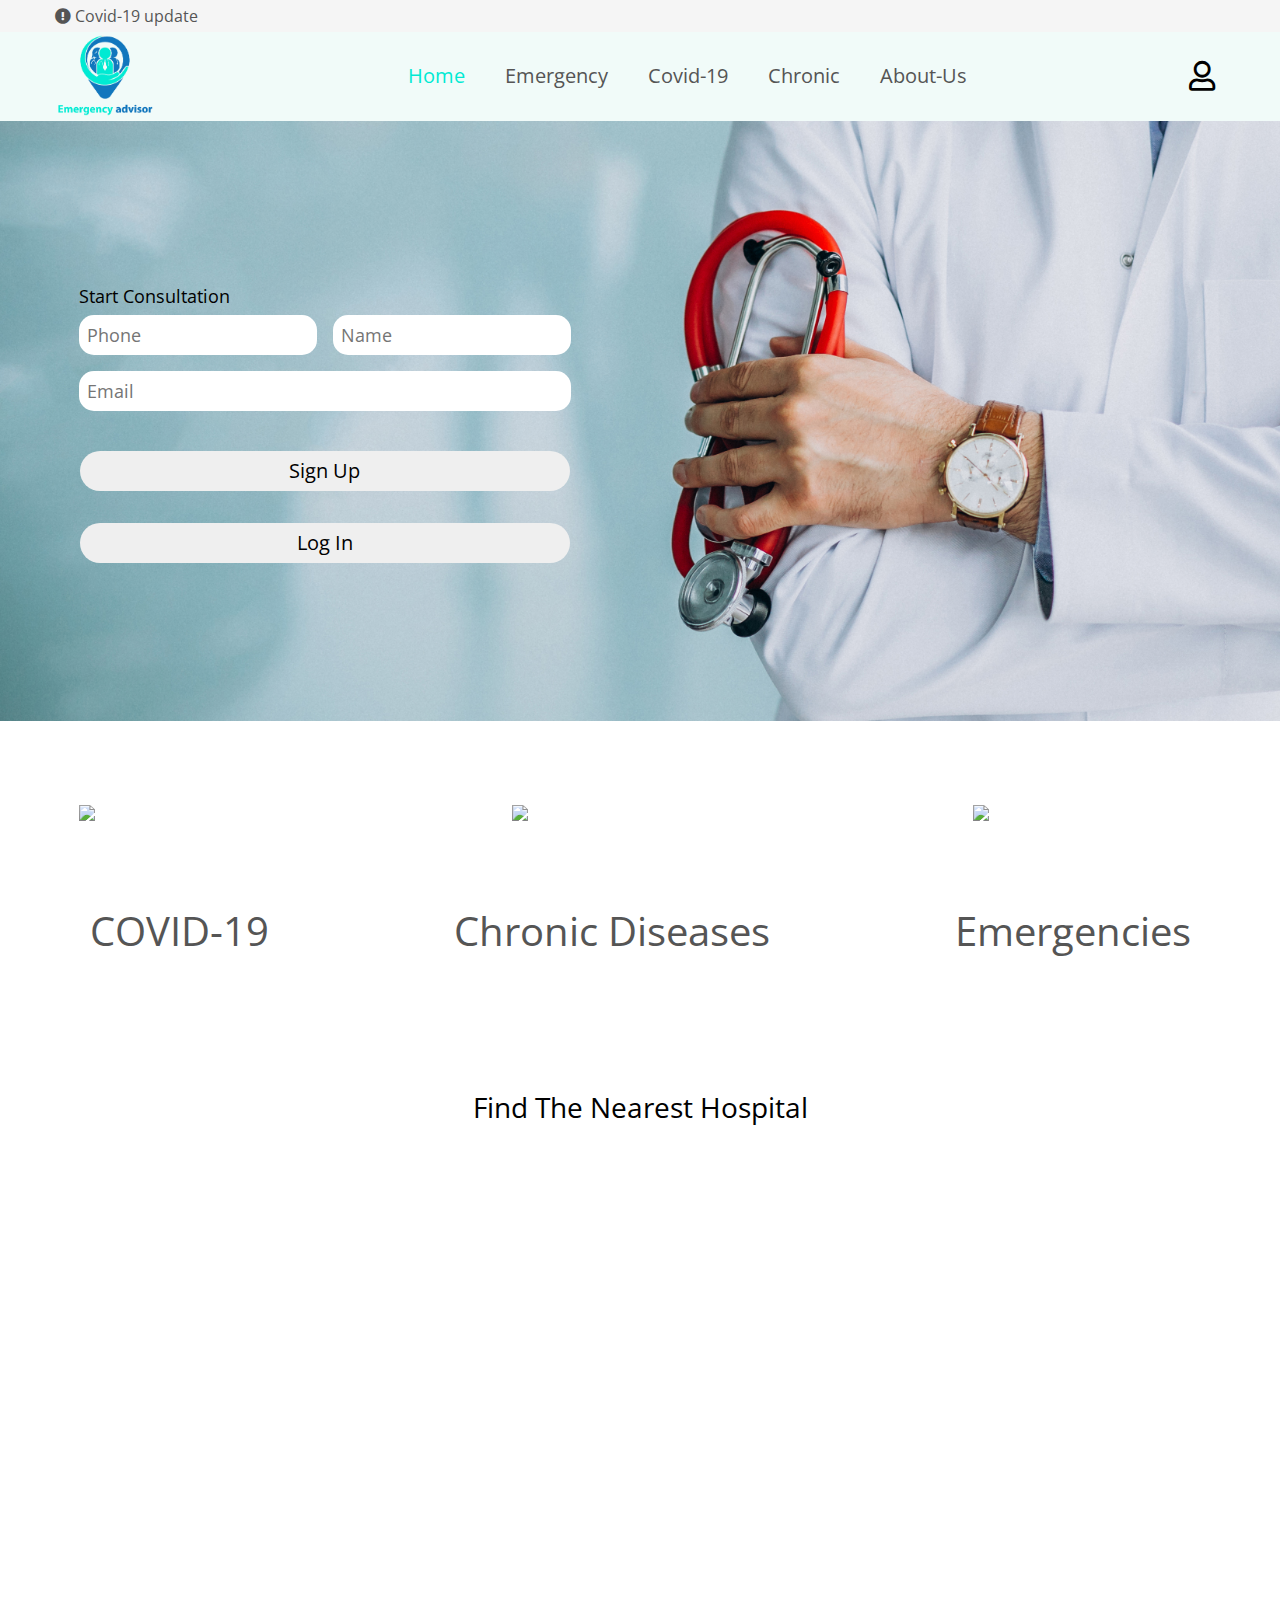
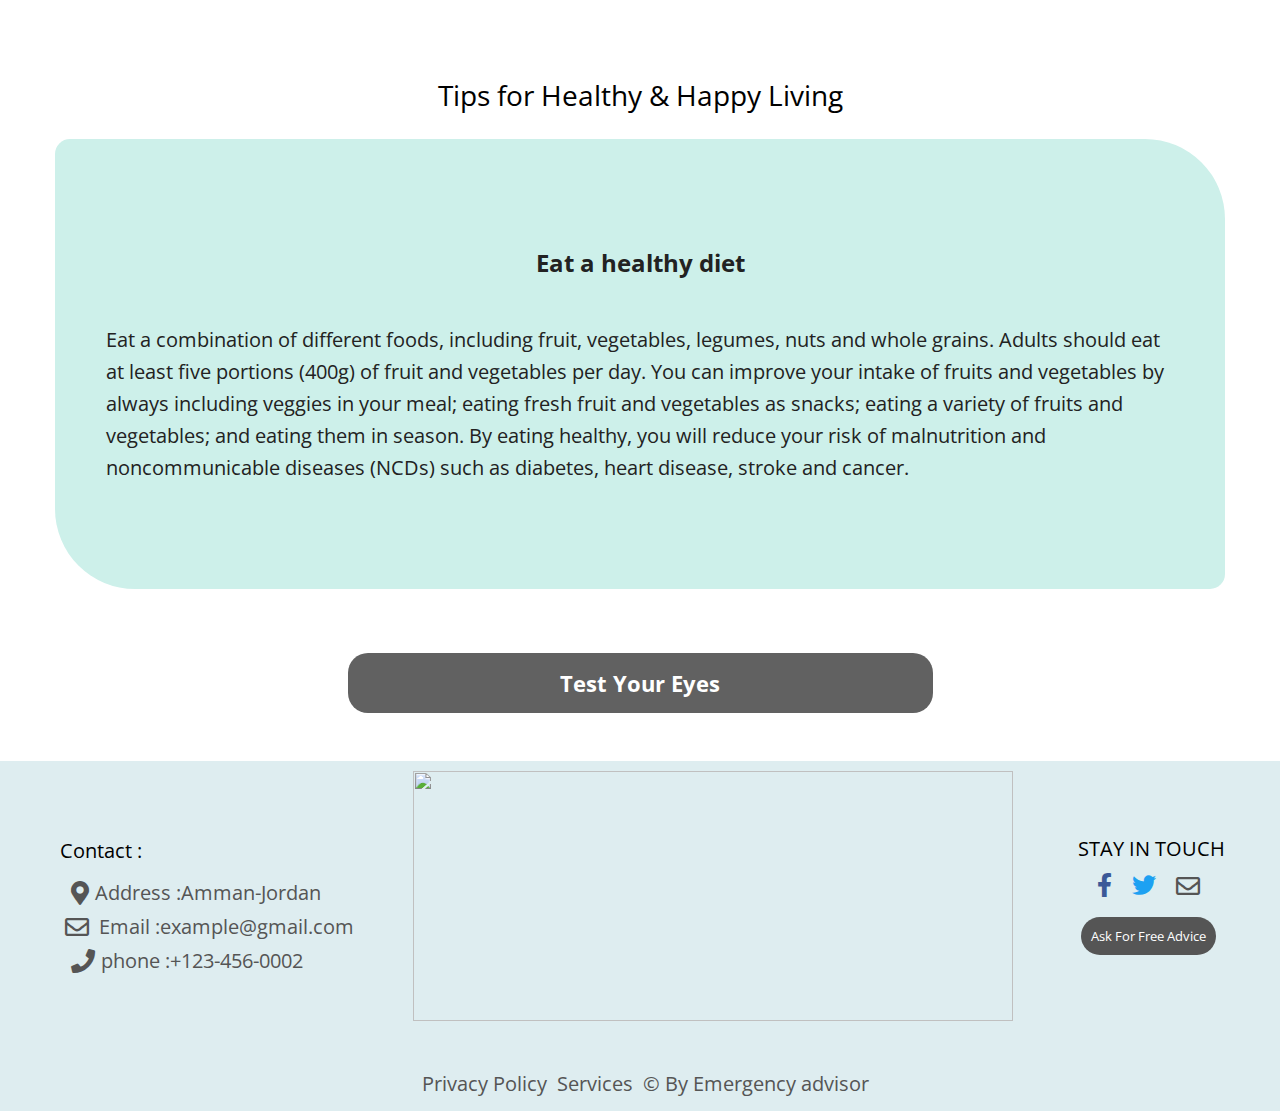
==== index.html @ b82615c2 "final" ====
<!DOCTYPE html>
<html lang="en">

<head>
  <meta charset="UTF-8" />
  <meta http-equiv="X-UA-Compatible" content="IE=edge" />
  <meta name="viewport" content="width=device-width, initial-scale=1.0" />
  <title>Emergency Advisor</title>
  <link rel="stylesheet" href="./fontawesome-free-5.15.3-web/fontawesome-free-5.15.3-web/css/all.css" />
  <link rel="preconnect" href="https://fonts.googleapis.com">
  <link rel="preconnect" href="https://fonts.gstatic.com" crossorigin>
  <link href="https://fonts.googleapis.com/css2?family=Open+Sans:wght@300;400&display=swap" rel="stylesheet">
  <link rel="stylesheet" href="./css/reset.css" />
  <link rel="stylesheet" href="./css/style.css" />
</head>

<body>
  <header>
    <div class="covid">
      <div class="container">
        <a href="https://www.worldometers.info/coronavirus/"><i class="fas fa-exclamation-circle"></i> Covid-19
          update</a>
      </div>
    </div>
    <div class="container">
      <div class="header">
        <div class="logo-link"><img src="./img/logo.png" alt="logo" /></div>
        <nav class="nav-bar">
          <a href="./index.html" id='Home' class="homeA">Home</a>
          <a href="./html/emergency.html">Emergency</a>
          <a href="./html/covid.html">Covid-19</a>
          <a href="./html/chronic.html">Chronic</a>
          <a href="./html/aboutUs.html">About-Us</a>
        </nav>
        <section id="loggedIn">
          <i class="far fa-user" id="userPic"></i>
          <p id="userName"></p>
        </section>
      </div>
    </div>
    <p id="logOut">Log Out</p>
  </header>
  <main class="homeMain" id="main">
    <section class="hero" id="hero">
      <div class="container" id="formAll">
        <div class="formCenter">
          <form action="" id="input">
            <fieldset>
              <legend>Start Consultation</legend>
              <div class="inputCont" id="signIn">
                <input name="phone" type="text" placeholder="Phone" id="numr" pattern="\+[0-9-]+" />
                <input name="name" type="text" placeholder="Name" id="name" pattern="\w[a-zA-Z ]+" />
              </div>
              <input name="email" type="text" placeholder="Email" id="emal" />
              
            </fieldset>
          </form>
          <button class="signUp login" style="margin: 1rem;" id="signUp" onclick="signup()">Sign Up</button>
            <button class="signUp login" style="margin: 1rem;" id="logIn" onclick="login()">Log In</button>
        </div>
      </div>
    </section>
    <section class="container second-section" id="second-section">
      <div class="first-card">
        <a href="./html/covid.html">
          <img src="https://img.icons8.com/ios/250/28B5B5/coronavirus--v1.png" />
          <h3 class="card-text">COVID-19</h3>
        </a>
      </div>
      <div class="second-card">
        <a href="./html/chronic.html">
          <img src="https://img.icons8.com/ios/250/28B5B5/medical-heart.png" />
          <h3 class="card-text">Chronic Diseases</h3>
        </a>
      </div>
      <div class="last-card">
        <a href="./html/emergency.html">
          <img src="https://img.icons8.com/material-outlined/250/28B5B5/ambulance.png" />
          <h3 class="card-text">Emergencies</h3>
        </a>
      </div>
    </section>
    <section class="container map-tip">
      <div class="map">
        <h2 class="map-tip-head" id="right">Find The Nearest Hospital</h2>
        <div class="mapouter map-picture">
          <div class="gmap_canvas">
            <iframe width="1170" height="500" id="gmap_canvas"
              src="https://maps.google.com/maps?q=nearest%20hospitals%20amman&t=&z=13&ie=UTF8&iwloc=&output=embed"
              frameborder="0" scrolling="no" marginheight="0" marginwidth="0" overflow="hidden"></iframe><a
              href="https://fmovies2.org">fmovies</a><br />
            <style>
              .mapouter {
                position: relative;
                text-align: right;
                height: 500px;
                width: 100%;
                margin-bottom: 10px;
              }
            </style><a href="https://www.embedgooglemap.net">how do i add a google map to my website</a>
            <style>
              .gmap_canvas {
                overflow: hidden;
                background: none !important;
                height: 500px;
                width: 100%;
                border-radius: 15px;
              }
            </style>
          </div>
        </div>
      </div>
      <h2 class="map-tip-headT" id="left">Tips for Healthy & Happy Living</h2>
      <div class="tip">
        <article id="tips">
          <h2 id="tip-header"></h2>
          <p class="tip-content" id="tip-content"></p>
        </article>
        <div id="divbtnAnsewr">
          <a href="#ourGame"><button id="ask" class="ask" onclick="gameStart()">Test Your Eyes</button></a>
        </div>
      </div>
    </section>
    <div id="imagesGame" class="imgGame">
      <div class="insidegame" id="insidegame">
        <p id="ourGame">Colorblindness Mini Test</p>
        <div id="imgAndForm">
          <img src="" alt="" id="myImage">
          <form action="" id="formm">
            <!-- <input type="number" id="answer" required placeholder="What you see" style="padding: 10px;"> -->
            <section id="numbers">
              <div>1</div>
              <div>2</div>
              <div>3</div>
              <div>4</div>
              <div>5</div>
              <div>6</div>
              <div>7</div>
              <div>8</div>
              <div>9</div>
            </section>
            <!-- <input type="button" value="Next" id="next"> -->
          </form>
        </div>
        <div id="newDiv"></div>
        <button id="removeTest" onclick="removeGame()">Close</button>
      </div>

    </div>
    <div id="pagegraph" style="font-size: 100px;"> </div>

  </main>
  <footer>
    <div class="container mainFooter">
      <div class="contact-information">
        <h3>Contact :</h3>
        <div class="address">
          <i class="fas fa-map-marker-alt"></i>
          <span>Address : </span>
          <span>Amman-Jordan</span>
        </div>
        <div class="email">
          <i class="far fa-envelope"></i>
          <span>Email : </span>
          <span>example@gmail.com</span>
        </div>
        <div class="phone">
          <i class="fas fa-phone"></i>
          <span>phone : </span>
          <span>+123-456-0002</span>
        </div>
      </div>
      <div class="linksDiv">
        <img src="" alt="" id="footerImage" ;>
      </div>
      <div class="stayInTouch">
        <h3>STAY IN TOUCH</h3>
        <nav class="icons">
          <a href="https://www.facebook.com" target="_blank"><i class="fab fa-facebook-f"></i></i></a>
          <a href="https://www.twitter.com" target="_blank"><i class="fab fa-twitter"></i></a>
          <a href="https://www.hotmail.com" target="_blank"><i class="far fa-envelope fa-lg"></i></a>
        </nav>
        <button class="advice">Ask For Free Advice</button>
      </div>
    </div>
    <nav class="privacy">
      <a href="#">Privacy Policy</a>
      <a href="#">Services</a>
      <a href="#">&copy; By Emergency advisor</a>
    </nav>
  </footer>
  <script src="./script/home.js"></script>
</body>

</html>
---- css/style.css ----
* {
    box-sizing: border-box;
    font-family: 'Open Sans', sans-serif;
}
body {
    position: relative;
}
.container {
    max-width: 1170px;
    margin: 0 auto;
    width: 100%;
}
a {
    color: #555;
    text-decoration: none;
}
/* Header Start*/
header {
    font-family: 'Open Sans', sans-serif;
    width: 100%;
    background-color: #cdf0ea45;
    position: relative;
}
.header {
    display: flex;
    justify-content: space-between;
    align-items: center;
    width: 100%;
   
}
.header .logo-link img{
    width: 100px;
}
.covid {
    margin: 0 auto;
    background-color: whitesmoke;
    padding: 8px 0;
}
.covid a {
    text-decoration: none;
    color: #555;
}
.nav-bar {
    width: 100%;
}
.fa-user:before {
    content: "\f007";
    font-size: 30px;
}
.header nav {
    display: flex;
    justify-content:center;
    align-items: center;
}
.header nav a {
    padding-left: 40px;
    text-decoration: none;
    font-size: 20px;
}
.material-icons {
    font-size: 32px;
}
/* Header End*/
/*main start*/
.hero {
    background: url(../img/alternativeHero.jpg);
    height: 600px;
    background-size: cover;
    background-position-y: center;
    display: flex;
    align-items: center;
    justify-content: space-between;
}
.hero-img {
    height: 600px;
   width: 100%;
   background-size: contain;
}
.hero .formCenter {
    display: flex;
    flex-direction: column;
    align-items: flex-start;
    justify-content: space-between;
    width: fit-content;
}
.hero form fieldset, .formCenter form{
    font-size: 20px;
    display: flex;
    flex-direction: column;
    justify-content: space-between;
}
input[type="text"] {
    height: 40px;
    border-radius: 15px;
    border: none;
    padding-left: 8px;
    font-size: 18px;
}
fieldset {
    gap: 1rem;
}
form {
    padding: 1.5rem;
}
legend {
    font-size: 18px;
    margin: 0 0 10px 0;
}
.inputCont {
    display: flex;
    justify-content: space-between;
    gap: 1rem;
}
.signUp {
    height: 40px;
    border-radius: 20px;
    border: none;
    font-size: 16px;
    font-size: 20px;
    transition: all 200ms ease-in-out;
    width: 100%;
}
.login {
    width: 90.7%;
    margin: 0 23px;
    align-self: center;
}
.signUp:hover{
    cursor: pointer;
    background-color: #10b8849e;
    color: white;
}
.login:hover {
    cursor: pointer;
    background-color: #e47f7f9e;
    color: black;
}
.second-section {
    display: flex;
    justify-content: space-between;
    align-items: center;
    margin: 60px auto;
    transition: ease-in-out all 200ms;
}
.second-section .first-card, .second-card, .last-card {
    margin: 1.5rem;
}
.first-card a,.second-card a,  .last-card a{
    display: flex;
    flex-direction: column;
    align-content: center;
}
.first-card img:hover, .second-card img:hover, .last-card img:hover {
    transform: rotate(-5deg);
}
.first-card img, .second-card img, .last-card img {
    width: 200px;
    margin: auto;
}
.card-text {
    text-align: center;
    margin-top: 10px;
    padding: 10px;
}
.map-tip-head ,.map-tip-headT {
    margin: 30px 0;
    font-size: 28px;
    text-align: center;
   
}
.map-tip-head {
    text-align: center;
}
.map-tip-headT{
    text-align: center;
}
.tip {
    width: 100%;
    display: flex;
    flex-direction: column;
    align-items: center;
    justify-content: center;
    gap: 4rem;
    margin-bottom: 3rem;
}
#tips {
    border: 2px solid #000;
    width: 100%;
    display: flex;
    height: 450px;
    flex-direction: column;
    align-items: center;
    justify-content: center;
    padding: 0 51px;
    line-height: 1.6;
    background-color: #CDF0EA;
    color: #222;
    border-radius: 15px 80px;
    border: none;
    font-size: 20px;
    overflow: scroll; 
}
.ask {
    width: 180px;
    height: 100%;
    font-size: 20px;
    border: none;
    color: white;
    border-radius: 20px;
    cursor: pointer;
    font-weight: bold;
    background-color: #616161;
}
.ask:hover {
    background-color: #cbcbcb;
}
#tips::-webkit-scrollbar {
    display: none;
}
#tips {
    -ms-overflow-style: none;
    scrollbar-width: none;
}
#tips #tip-header {
    font-weight: bold;
    text-align: center;
    margin-bottom: 42px;
    font-size: 1.5rem;
}
#tip .tip-content {
    font-size: 28px;
}
.map-picture {
    height: 500px; 
}
.myGames,.insidegame{
    display: flex;
    height: 300px;
    width: 50%;
    border:2px solid #CDF0EA ;
    margin: 20px;
    margin-left: 200px;
}
#imagesGame input{
    margin-top: 100px;
    border-radius: 20px;
    height: 30px;
}
/*Main End*/
/*Chronic Section Start*/
.section-one h3 {
    font-size: x-large;
    margin: 60px ;
}
.section-one {
    margin: 90px auto;
    width: 100%;
    text-align: center;
}
.section-one h3 {
    font-size: 32px;
    margin-bottom: 20px;
}
.section-one div{
    font-size: x-large;
    width: 65%;
    margin: 0 auto;
    margin-bottom: 10px;  
}
.insertedDiv {
    padding: 30px;
    text-align: left;
    background-color: #CDF0EA;
    font-size: 20px;
    border-radius: 20px;
}
.hiddenDiv {
    border: none;
}
.insertedDiv ul {
    list-style-type: circle;
    list-style-position: inside;
}
.insertedDiv ul li {
    font-size: 20px;
}
.insertedDiv h2 {
    font-weight: bold;
    margin: 1rem 0;
}
.insertedDiv h2, .insertedDiv p {
    font-size: 20px;
    line-height: 1.5;
}
#diabetes , #pressure, #heart, #cancer, #angina {
    border: 2px solid #00EAD3;
    border-radius: 24px;
    padding: 15px 0;
    color: #333;
    cursor: pointer;
}
/*Chronic Section End*/
/* Covid Start*/
.container-covid {
    display: grid;
    grid-template-columns: 1fr 1fr 1fr;
    gap: 10px;
}
.covid-header{
    text-align: center;
    font-size: 40px;
    padding: 25px 25px;
}
.container-covid h2 {
    text-align: center;
    font-size: 25px;
    padding: 10px 10px;  
}
.container-covid section{
    border-radius: 50px;
    padding: 25px;
    margin-bottom: 20px;
}
.spreads , .symptoms , .Preventative {
    background-color: rgb(230, 236, 236);
    color: #111;
    transition: all ease-out 300ms;
}
.spreads:hover , .symptoms:hover , .Preventative:hover {
    transform: translate(0, 1em);
    /* opacity: 0.7; */
}
.spreads ul, .symptoms ul, .Preventative ul {
    padding: 1rem;
}
.container-covid ul {
    list-style: circle;
    margin-right: 5px;
    line-height: 1.6;
    margin-top: 15px; 
}
.container-covid img {
    width: 100px;
    height: 100px;
    position: relative;
    overflow: hidden;
    border-radius: 50%;
    margin-left: 125px;
}
.container-covid ul li {
    margin-left: 5px;
}
/* Covid End*/
/*Emergency Start*/
.light {
    background-color: #F7FFFF;
}
.emrgency-container h1{
    text-align: center;
    font-size: 32px;
    font-weight: bold;
    margin: 30px 0;
}
.emrgency-container h2 {
    text-align: center;
    font-size: 15px;
    margin: 10px 5px 0 5px;
    border-radius: 20px;
    padding: 10px;
    background-color: #7C8080;
    cursor: pointer;
    color: white;
    transition: all 150ms ease-in-out;
}
.emergency-section h2 a {
    color: white;
}
.emergency-section h2:hover, .emrgency-container h2 a:hover {
   background-color: silver;
}
.emergency-section{
    display: flex;
    justify-content: space-between;
    flex-direction: column;
    margin: 5px 0;
}
 .FThreeImg , .SthreeImg , .TthreeImg{
    display: flex;
    justify-content: space-between;
    width: 100%; 
}
.SthreeImg {
    margin-bottom: 4rem ;
}
.borderH {
    display: flex;
    flex-direction: column;
    padding: 10px 0;
    margin: 10px 0;
    border-radius: 20px;
}
.borderH h2, #aaa {
    font-size: 20px;
}
.emergency-section img {
    width: 200px;
    height: 200px;
    margin: 5px 0;
}
.btn, .instructions-container fieldset #advice-submit {
    width: 340px;
    height: 60px;
    margin: 20px auto;
    border-radius: 30px;
    border: none;
    font-size: 24px;
    font-weight: bold;
    transition: linear all 250ms;
    cursor: pointer;
}
.btn {
    color: #222;
    background-color: #00EAD3;
}
.btn:hover {
    background-color: darkturquoise;
}
.emergency-section img{
    margin-top: 10px;
}
/*Emergency End*/
/* Start instruction */
ul, ol {
    font-size: 18px;
    font-style: oblique;
    line-height: 1.6;
}
textarea {
    border-radius: 10px;
    resize: none;
}
.instructions-container {
    display: flex;
    flex-direction: column;
}
.instructions-container h1 {
    font-size: 2.5rem;
    margin: 35px 0 0 0;
  }
  #instructions {
    margin: 2rem 0;
    height: 20rem;
    border-radius: 50px;
    border: darkturquoise solid 3px;
    padding: 1rem;
    background-color: white;
    transition: all linear 350ms;
    box-shadow: 0 10px 10px darkcyan;
  }
  #instructions:hover {
      transform: matrix( 1.01, 0, 0, 1.01, 0, -7 );

      background-color: whitesmoke;
  }
  .instructions-container form {
    margin: 0 auto;
    width: 70%;
    height: 500px;
    border-radius: 50px;
    background-color: #add4d2;
  }
  .instructions-container legend {
    margin: 2rem auto;
    font-size: 2rem;
    padding-top: 2rem;
    font-weight: bold;
    color: white;
  }
  .instructions-container form fieldset{
    display: flex;
    flex-direction: column;
    gap: 2rem;
    padding: 2rem;
  }
  .instructions-container fieldset #advice-submit {
      color: white;
      background-color: #555;
  }
  .instructions-container fieldset #advice-submit:hover {
      background-color: #222;
  }
  .instructions-container fieldset #advice-Name {
    width: 50%;
    height: 2rem;
    padding: 0 1rem;
    font-size: 1rem;
  }
  .instructions-container fieldset #issue {
    padding: 1rem ;
    font-size: 1rem;
  }
  /* End instruction */
  /*AboutUs Start*/
.our-team-section {
    display: flex;
    position: relative;
    padding-top: 40px;
    padding-bottom: 40px;
    justify-content: space-between; 
}
.row {
    width: 100%;
    display: grid;
    grid-template-columns: repeat(3, 1fr);
    gap: 20px;
}
.about-us h3 {
    font-size: 32px;
    font-weight: bold;
    text-align: center;
    padding: 20px;
    margin-top: 20px;
}
.about-us p {
    font-style: italic;
    font-size: 24px;
    color: #00325a;
    line-height: 1.5;
    text-indent: 70px;
    padding: 20px;
    text-align: center;
    width: 100%;
    border: #00325a 2px solid;
    border-radius: 15px;
}
.our-team-section:before {
    position: absolute;
    top: -0;
    left: 0;
    content: " ";
    background: url(img/service-section-bottom.png);
    background-size: 100% 100px;
    width: 100%;
    height: 100px;
    float: left;
    z-index: 99;
}
.our-team {
    width: 300px;
    padding: 30px 0 40px;
    background: #f9f9f9;
    text-align: center;
    overflow: hidden;
    position: relative;
    border-bottom: 5px solid #00325a;
    
}
.our-team:hover{
    border-bottom: 5px solid #2f2f2f;
}

.our-team .pic{
    display: inline-block;
    width: 130px;
    height: 130px;
    margin-bottom: 50px;
    z-index: 1;
    position: relative;
}
.our-team .pic:before {
    content: "";
    width: 100%;
    height: 100%;
    border-radius: 50%;
    background: #00325a;
    position: absolute;
    bottom: 135%;
    right: 0;
    left: 0;
    opacity: 1;
    transform: scale(3);
    transition: all 0.3s linear 0s;
}
.our-team:hover .pic:before{
 height: 100%;
    background: #2f2f2f; 
 }
.our-team .pic:after {
    content: "";
    width: 100%;
    height: 100%;
    border-radius: 50%;
    background: #ffffff00;
    position: absolute;
    top: 0;
    left: 0;
    z-index: 1;
    transition: all 0.3s linear 0s;
}
.our-team:hover .pic:after{
    background: #7ab92d;
}
.our-team .pic img {
    width: 100%;
    height: auto;
    border-radius: 50%;
    transform: scale(1);
    transition: all 0.9s ease 0s;
    box-shadow: 0 0 0 14px #f7f5ec;
    transform: scale(0.7);
    position: relative;
    z-index: 2;
}
.our-team:hover .pic img{
    box-shadow: 0 0 0 14px #f7f5ec;
    transform: scale(0.7);
}
.our-team .team-content{ margin-bottom: 30px; }
.our-team .title{
    font-size: 22px;
    font-weight: 700;
    color: #4e5052;
    letter-spacing: 1px;
    text-transform: capitalize;
    margin-bottom: 5px;
}
.our-team .post{
    display: block;
    font-size: 15px;
    color: #4e5052;
    text-transform:capitalize;
}
.our-team .social{
    width: 100%;
    padding: 0;
    margin: 0;
    background: #2f2f2f;
    position: absolute;
    bottom: -100px;
    left: 0;
    transition: all 0.5s ease 0s;
}
.our-team:hover .social{ bottom: 0; }
.our-team .social li{ display: inline-block; }
.our-team .social li a{
    display: block;
    padding: 10px;
    font-size: 17px;
    color: #fff;
    transition: all 0.3s ease 0s;
}
.our-team .social li a:hover{
    color: #2f2f2f;
    background: #f7f5ec;
}
@media only screen and (max-width: 990px){
    .our-team{ margin-bottom: 30px; }
}
.pargraph {
    width: 960px;
    font-size: 20px;
    margin: 10px 10px;
    align-items: center;
    text-align: justify;
}
.pargraph p {
    margin: 10px 10px;
    line-height: 1.5;
}
.pargraph h3 {
    text-align: center;
    margin: 10px 10px;
    font-size: 1.5rem;
    font-weight: bold;
}
 /*AboutUs End*/
/* Footer Start*/
footer
{
    font-family: 'Open Sans', sans-serif;
    align-items: center;
    flex-direction: row;
    background-color: #DEEDF0;
    margin-top: 20px;
    padding: 10px;
    height: 350px;
    position:relative;
    bottom:0;
    left:0;
    width: 100%;
    font-size: 20px;
}
.mainFooter {
    display: flex;
    justify-content: space-between;
    align-items: center;
}
.icons{
    display: flex;
    text-align: center;
    justify-content: space-between;
    margin-bottom: 10px;
    align-items: center;
}
.fab, .far {
    margin: 10px;
}
.mail .fa-envelope:before {
    content: "\f0e0";
}
.fa-envelope:before {
    content: "\f0e0";
    font-size: 24px;
}
.fa-twitter:before {
    content: "\f099";
    font-size: 24px;
    color: #1DA1F2;
}
.fa-facebook-f:before {
    content: "\f39e";
    font-size: 24px;
    color: #3b5998;
}
.fa-map-marker-alt:before {
    content: "\f3c5";
    font-size: 24px;
}
.fa-phone:before {
    content: "\f095";
    font-size: 24px;
}
.privacy {
    height: 70px;
    display: flex;
    justify-content:center;
    align-items: flex-end;    
}
.privacy a, .privacy p{
    margin-left: 10px;
}
.contact-information {
    display: flex;
    align-items: flex-start;
    flex-direction: column;
}
.contact-information h3 {
    padding: 10px 5px;
    margin: 10px 0;
}
.address, .email, .phone {
    display: flex;
    align-items: center;
    color: #555;
}
.address, .phone {
    padding: 0 10px;
}
.address span:first-child {
    padding-left: 10px;
}
.advice {
    background-color: #555;
    color: white;
    border-radius: 20px;
    padding: 10px;
    border: none;
    cursor: pointer;
}
.advice:hover {
    background-color: #3998BE;
}
.stayInTouch {
    display: flex;
    flex-direction: column;
    align-items: center;
}
.stayInTouch h3 {
    margin-left: 7px;
    margin-bottom: 4px;
}
.fa-map-marker-alt:before {
    content: "\f3c5";
    font-size: 24px;
    padding: 0 6px;
}
.fa-phone:before {
    content: "\f095";
    font-size: 24px;
    padding: 0 6px;
}
/*Footer End*/
main {
    position: relative;
}
.collection {
    position: fixed;
    top: 30%;
    left: 100px;
    display: grid;
    gap: 120px;
    z-index: 99;
}
.icons-fixed {
    display: flex;
    flex-direction: column;
    align-items: center;
    border-radius: 25px;
    gap: 15px;
    padding: 10px;
    border: 2px solid #333;
}
::-webkit-scrollbar {
    width: 15px;
  }
  /* Track */
  ::-webkit-scrollbar-track {
    background: #F1F1F1;
  }
  /* Handle */
  ::-webkit-scrollbar-thumb {
    background: #CDF0EA;
  }
  /* Handle on hover */
  ::-webkit-scrollbar-thumb:hover {
   background: #00EAD3;
  }

  #loggedIn , #divbtnAnsewr{
      display: flex;
      align-items: center;
      justify-content: center;
      border-radius: 50%;
  }
  #divbtnAnsewr {
      width: 50%;
      height: 100%;
  }
  #divbtnAnsewr a {
      width: 100%;
      height: 100%;
  }
  #divbtnAnsewr a button {
      width: 100%;
      height: 100%;
  }
  #loggedIn p{
    font-size: 1.75rem;
    border-radius: 50%;
    width: 50px;
    height: 50px;
    text-align: center;
    line-height: 1.75;
    color: white;
    background: #1b7a7a;
  }
 #logOut {
     position: absolute;
     top: 55%;
     left: 82.25%;
     font-size: 1rem;
 }
 #logOut:hover {
     color: #1DA1F2;
     font-weight: bold;
     cursor: pointer;
 }
 .imgGame {
     max-width: 1170px;
     margin: 2rem auto;
     margin-bottom: 6rem;
     height: fit-content;
     overflow: hidden;
     background: black;
     box-sizing: border-box;
     border-radius: 80px 15px 80px 15px;
 }
 .insidegame {
     width: 100%;
     margin: 0;
     padding: 2rem;
     display: flex;
     flex-direction: column;
     align-items: center;
     justify-content: center;
     gap: 2rem;
     height: fit-content;
     background: #555;
     
 }
 #ourGame {
     text-align: center;
     font-size: 2rem;
     height: fit-content;
     width: 100%;
     font-weight: bold;
     color: white;
     
 }
 #imgAndForm {
     width: 100%;
     display: flex;
     gap: 2rem;
     
 }
 #myImage {
     /* outline: purple solid 3px; */
     width: 420px;
     height: 420px;
     border-radius: 50% ;
     margin-left: 4rem;
 }
 #formm {
     /* outline: pink solid 3px; */
     width: 50%;
     margin: 1rem auto;
     display: flex;
     align-items: center;
     justify-content: center;
     gap: 2rem;
     align-self: flex-end;
 }
 #formm input {
     outline: black solid 3px;
     margin: auto ;
     width: 6rem;
     font-size: large;
 }
 #numbers {
     /* outline: brown solid 3px; */
     width: 315px;
     height: 315px;
     display: grid;
     grid-template-columns: 105px 105px 105px;
     grid-template-rows: 105px 105px 105px;
     margin-left: 7rem ;
 }
 #numbers div {
     border: #555 solid 2px;
     border-radius: 50%;
     display: flex;
     align-items: center;
     justify-content: center;
     font-size: 3rem;
     background: gray;
     color: white;
 }
 #numbers div:hover ,#removeTest:hover{
     background: white;
     color: black;
     cursor: pointer;
     box-shadow: inset black 2px 2px 0.7rem;
 }
 #numbers div:active {
     background: rgb(30, 211, 218);
 }
 #newDiv {
     font-size: 2rem;
     color: white;
     text-align: center;
     margin: 2rem;
 }
 #removeTest {
     width: 10rem;
     height: 3rem;
     border: none;
     border-radius: 1.5rem;
     font-size: 1.25rem;
 }
 
#main h3 {
    text-align: center;
    margin: 3rem auto;
    font-size: 2.5rem;
    margin-top: 5rem;
}
#divbtnAnsewr a button {
    width: 100%;
    height: 60px;
    text-align: center;
    font-size: 22px;
}
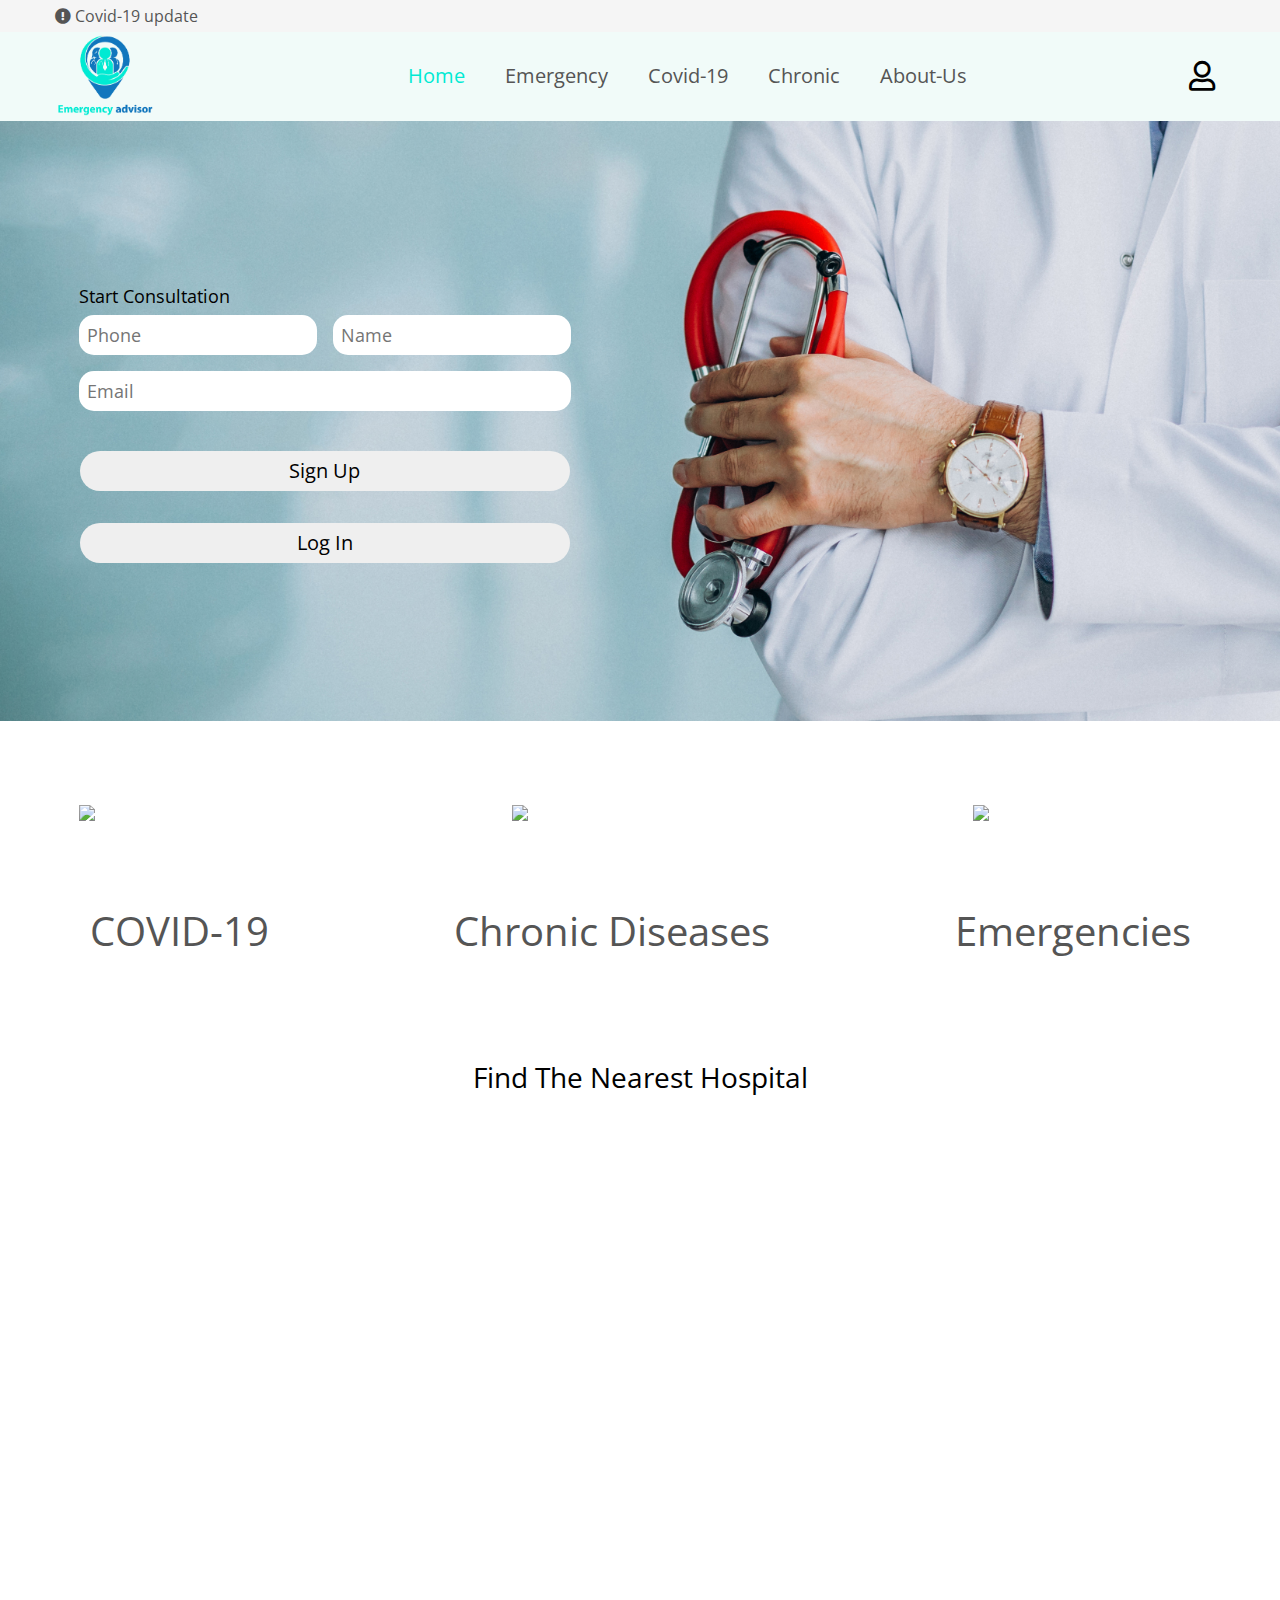
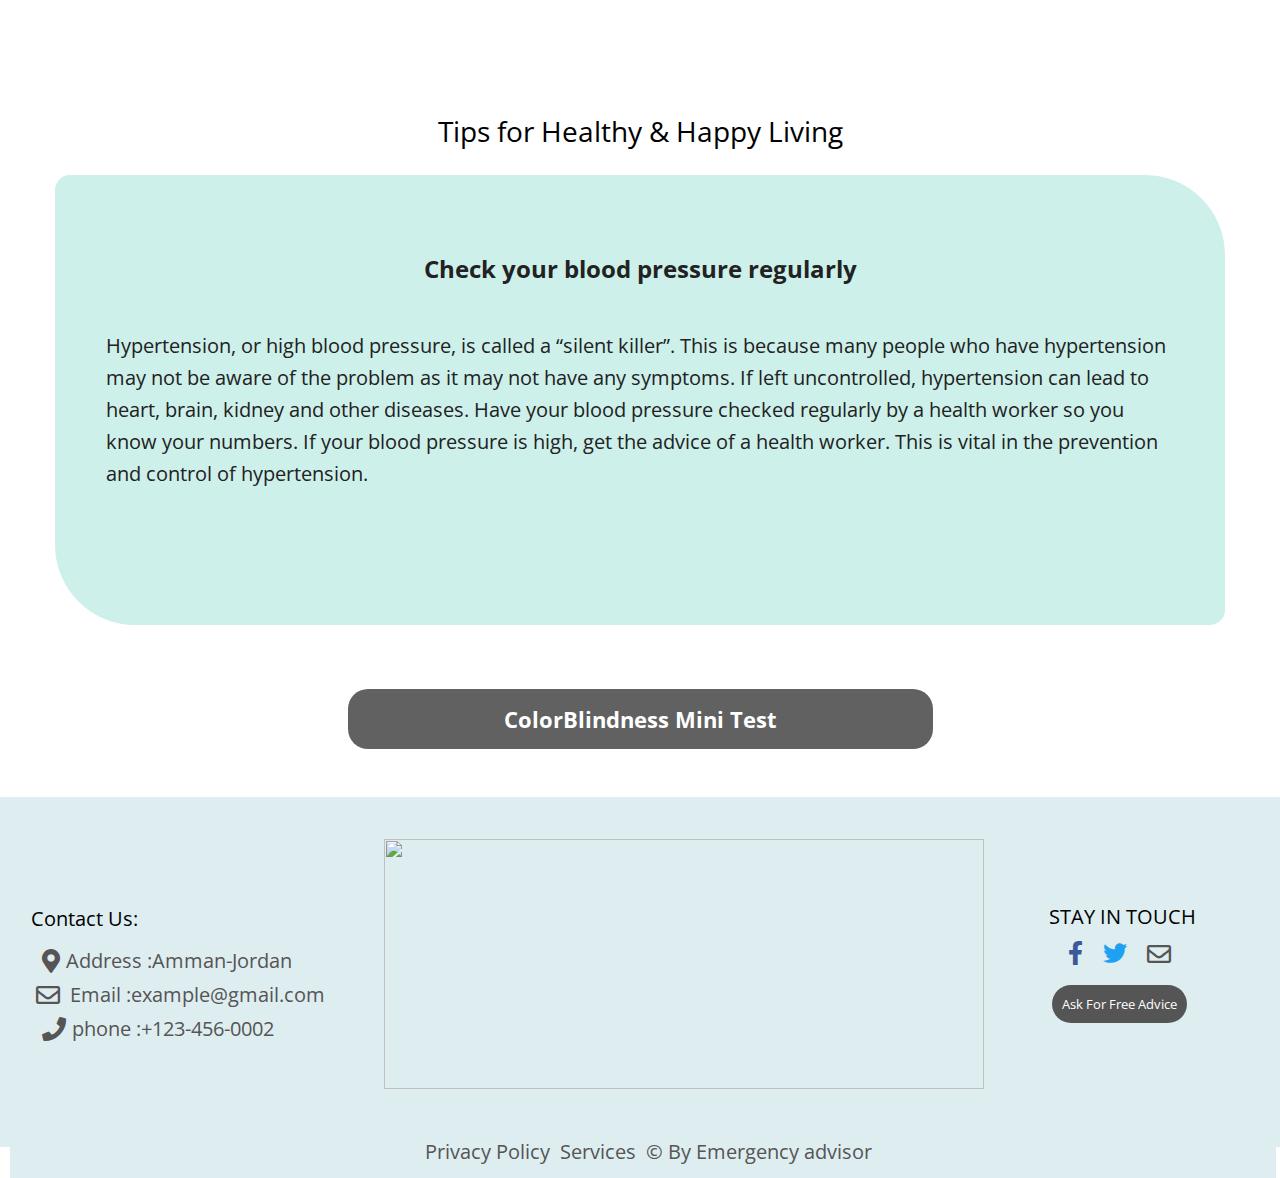
==== commit 1027cea5: "Merge branch 'main' into finalTouc" ====
--- a/index.html
+++ b/index.html
@@ -35,10 +35,11 @@
         <section id="loggedIn">
           <i class="far fa-user" id="userPic"></i>
           <p id="userName"></p>
+          <div id="logOut" onclick="reloadPage()">Log Out</div>
         </section>
       </div>
     </div>
-    <p id="logOut">Log Out</p>
+    
   </header>
   <main class="homeMain" id="main">
     <section class="hero" id="hero">
@@ -48,14 +49,14 @@
             <fieldset>
               <legend>Start Consultation</legend>
               <div class="inputCont" id="signIn">
-                <input name="phone" type="text" placeholder="Phone" id="numr" pattern="\+[0-9-]+" />
-                <input name="name" type="text" placeholder="Name" id="name" pattern="\w[a-zA-Z ]+" />
+                <input name="phone" type="text" placeholder="Phone" id="numr" pattern="\+?[0-9-]+" required/>
+                <input name="name" type="text" placeholder="Name" id="name" pattern="\w[a-zA-Z ]+" required/>
               </div>
-              <input name="email" type="text" placeholder="Email" id="emal" />
+              <input name="email" type="text" placeholder="Email" id="emal" required/>
               
             </fieldset>
           </form>
-          <button class="signUp login" style="margin: 1rem;" id="signUp" onclick="signup()">Sign Up</button>
+          <button class="signUp " style="margin: 1rem;" id="signUp" onclick="signup()">Sign Up</button>
             <button class="signUp login" style="margin: 1rem;" id="logIn" onclick="login()">Log In</button>
         </div>
       </div>
@@ -117,7 +118,7 @@
           <p class="tip-content" id="tip-content"></p>
         </article>
         <div id="divbtnAnsewr">
-          <a href="#ourGame"><button id="ask" class="ask" onclick="gameStart()">Test Your Eyes</button></a>
+          <a href="#ourGame"><button id="ask" class="ask" onclick="gameStart()">ColorBlindness Mini Test</button></a>
         </div>
       </div>
     </section>
@@ -153,7 +154,7 @@
   <footer>
     <div class="container mainFooter">
       <div class="contact-information">
-        <h3>Contact :</h3>
+        <h3>Contact Us:</h3>
         <div class="address">
           <i class="fas fa-map-marker-alt"></i>
           <span>Address : </span>
--- a/css/style.css
+++ b/css/style.css
@@ -44,6 +44,7 @@
 .nav-bar {
     width: 100%;
 }
+
 .fa-user:before {
     content: "\f007";
     font-size: 30px;
@@ -112,7 +113,7 @@
     justify-content: space-between;
     gap: 1rem;
 }
-.signUp {
+.signUp, .login  {
     height: 40px;
     border-radius: 20px;
     border: none;
@@ -120,12 +121,14 @@
     font-size: 20px;
     transition: all 200ms ease-in-out;
     width: 100%;
-}
-.login {
+    width: 90.7%;
+    align-self: center;
+}
+/* .login {
     width: 90.7%;
     margin: 0 23px;
     align-self: center;
-}
+} */
 .signUp:hover{
     cursor: pointer;
     background-color: #10b8849e;
@@ -136,12 +139,19 @@
     background-color: #e47f7f9e;
     color: black;
 }
+#logIn:hover {
+    cursor: pointer;
+    background-color: #e47f7f9e;
+    color: black;
+}
+
 .second-section {
     display: flex;
     justify-content: space-between;
     align-items: center;
     margin: 60px auto;
     transition: ease-in-out all 200ms;
+    margin-bottom: 0;
 }
 .second-section .first-card, .second-card, .last-card {
     margin: 1.5rem;
@@ -174,6 +184,7 @@
 }
 .map-tip-headT{
     text-align: center;
+    margin-top: 6rem;
 }
 .tip {
     width: 100%;
@@ -193,6 +204,7 @@
     align-items: center;
     justify-content: center;
     padding: 0 51px;
+    padding-bottom: 60px;
     line-height: 1.6;
     background-color: #CDF0EA;
     color: #222;
@@ -514,6 +526,8 @@
     display: grid;
     grid-template-columns: repeat(3, 1fr);
     gap: 20px;
+    align-items: center;
+    justify-content: center;
 }
 .about-us h3 {
     font-size: 32px;
@@ -554,6 +568,7 @@
     overflow: hidden;
     position: relative;
     border-bottom: 5px solid #00325a;
+    margin: auto;
     
 }
 .our-team:hover{
@@ -695,6 +710,8 @@
     display: flex;
     justify-content: space-between;
     align-items: center;
+    margin: 1rem;
+    margin-top: 2rem;
 }
 .icons{
     display: flex;
@@ -736,6 +753,10 @@
     display: flex;
     justify-content:center;
     align-items: flex-end;    
+    width: 100.5%;
+    padding: auto 0;
+    background: #DEEDF0;
+    padding-bottom: 1rem;
 }
 .privacy a, .privacy p{
     margin-left: 10px;
@@ -744,7 +765,10 @@
     display: flex;
     align-items: flex-start;
     flex-direction: column;
-}
+
+    justify-content: center;
+}
+
 .contact-information h3 {
     padding: 10px 5px;
     margin: 10px 0;
@@ -833,6 +857,9 @@
       justify-content: center;
       border-radius: 50%;
   }
+  #loggedIn {
+      position: relative;
+  }
   #divbtnAnsewr {
       width: 50%;
       height: 100%;
@@ -857,9 +884,10 @@
   }
  #logOut {
      position: absolute;
-     top: 55%;
-     left: 82.25%;
+     top: 30%;
+     left: 75px;
      font-size: 1rem;
+     width: 4rem;
  }
  #logOut:hover {
      color: #1DA1F2;
@@ -981,3 +1009,6 @@
     text-align: center;
     font-size: 22px;
 }
+nav a:hover {
+    color: #00EAD3;
+}
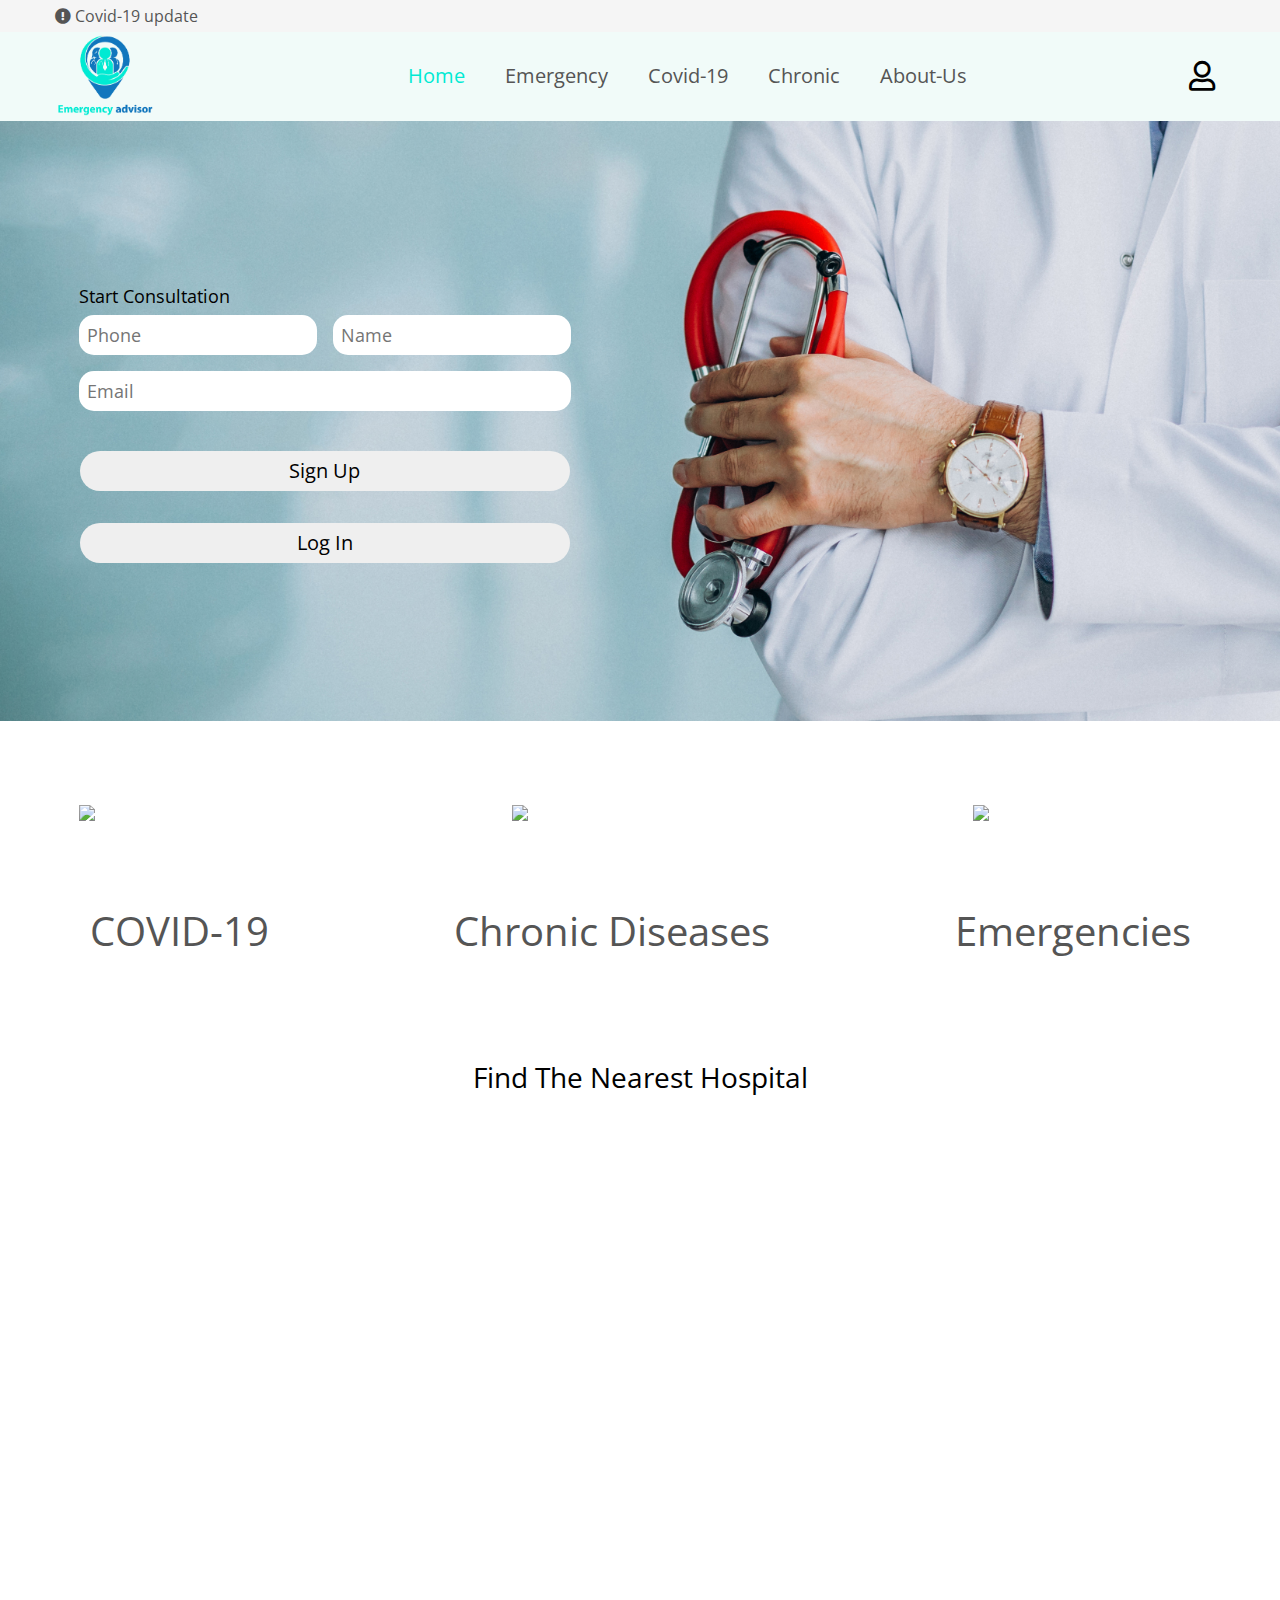
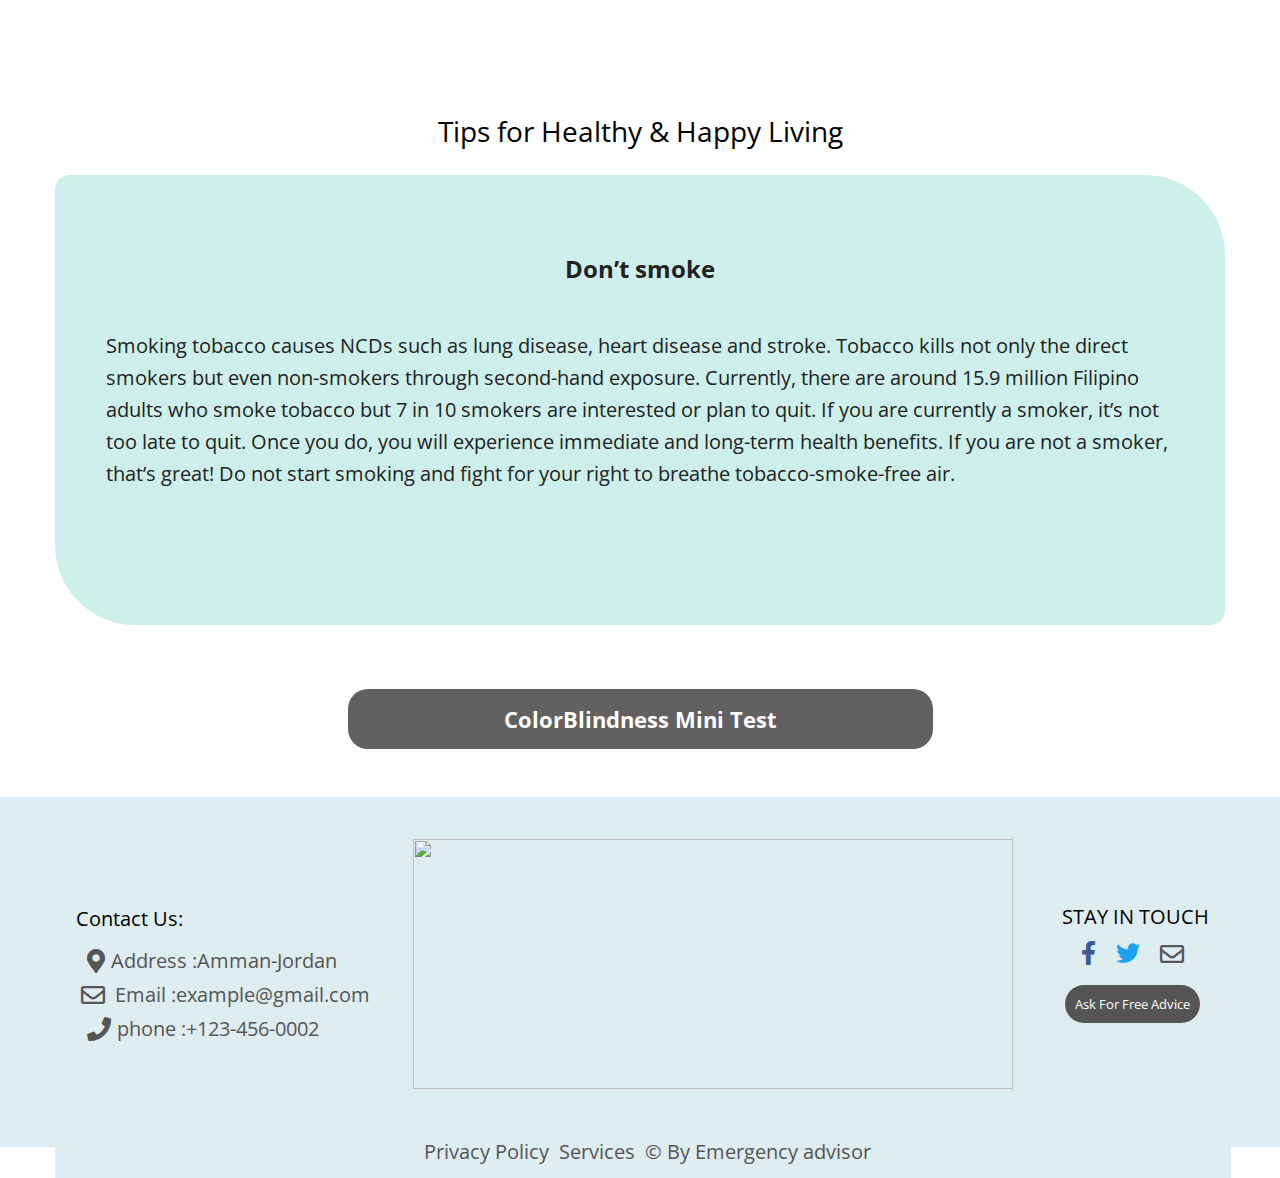
==== commit 77eaef0b: "new" ====
--- a/index.html
+++ b/index.html
@@ -152,43 +152,45 @@
 
   </main>
   <footer>
-    <div class="container mainFooter">
-      <div class="contact-information">
-        <h3>Contact Us:</h3>
-        <div class="address">
-          <i class="fas fa-map-marker-alt"></i>
-          <span>Address : </span>
-          <span>Amman-Jordan</span>
+    <div class="container">
+      <div class="mainFooter">
+        <div class="contact-information">
+          <h3>Contact Us:</h3>
+          <div class="address">
+            <i class="fas fa-map-marker-alt"></i>
+            <span>Address : </span>
+            <span>Amman-Jordan</span>
+          </div>
+          <div class="email">
+            <i class="far fa-envelope"></i>
+            <span>Email : </span>
+            <span>example@gmail.com</span>
+          </div>
+          <div class="phone">
+            <i class="fas fa-phone"></i>
+            <span>phone : </span>
+            <span>+123-456-0002</span>
+          </div>
         </div>
-        <div class="email">
-          <i class="far fa-envelope"></i>
-          <span>Email : </span>
-          <span>example@gmail.com</span>
+        <div class="linksDiv">
+          <img src="" alt="" id="footerImage" ;>
         </div>
-        <div class="phone">
-          <i class="fas fa-phone"></i>
-          <span>phone : </span>
-          <span>+123-456-0002</span>
+        <div class="stayInTouch">
+          <h3>STAY IN TOUCH</h3>
+          <nav class="icons">
+            <a href="https://www.facebook.com" target="_blank"><i class="fab fa-facebook-f"></i></i></a>
+            <a href="https://www.twitter.com" target="_blank"><i class="fab fa-twitter"></i></a>
+            <a href="https://www.hotmail.com" target="_blank"><i class="far fa-envelope fa-lg"></i></a>
+          </nav>
+          <button class="advice">Ask For Free Advice</button>
         </div>
       </div>
-      <div class="linksDiv">
-        <img src="" alt="" id="footerImage" ;>
-      </div>
-      <div class="stayInTouch">
-        <h3>STAY IN TOUCH</h3>
-        <nav class="icons">
-          <a href="https://www.facebook.com" target="_blank"><i class="fab fa-facebook-f"></i></i></a>
-          <a href="https://www.twitter.com" target="_blank"><i class="fab fa-twitter"></i></a>
-          <a href="https://www.hotmail.com" target="_blank"><i class="far fa-envelope fa-lg"></i></a>
-        </nav>
-        <button class="advice">Ask For Free Advice</button>
-      </div>
+      <nav class="privacy">
+        <a href="#">Privacy Policy</a>
+        <a href="#">Services</a>
+        <a href="#">&copy; By Emergency advisor</a>
+      </nav>
     </div>
-    <nav class="privacy">
-      <a href="#">Privacy Policy</a>
-      <a href="#">Services</a>
-      <a href="#">&copy; By Emergency advisor</a>
-    </nav>
   </footer>
   <script src="./script/home.js"></script>
 </body>
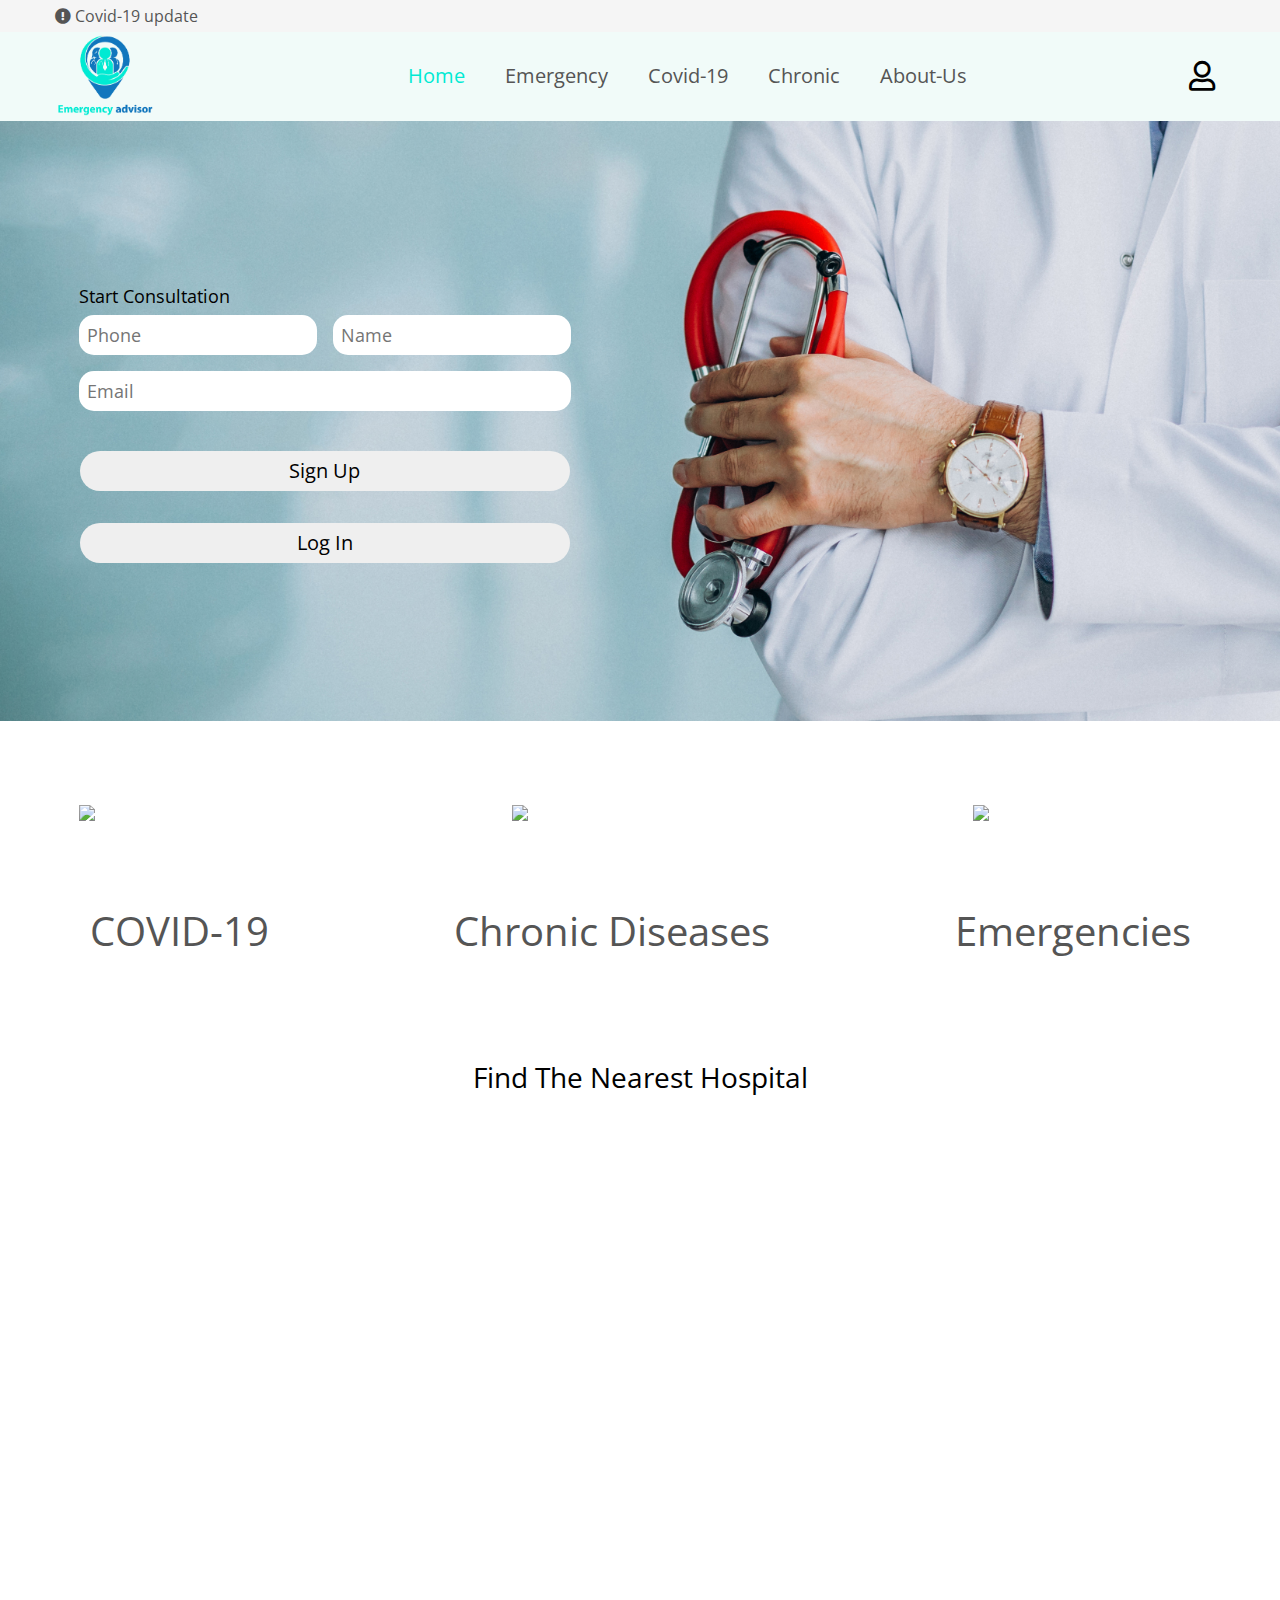
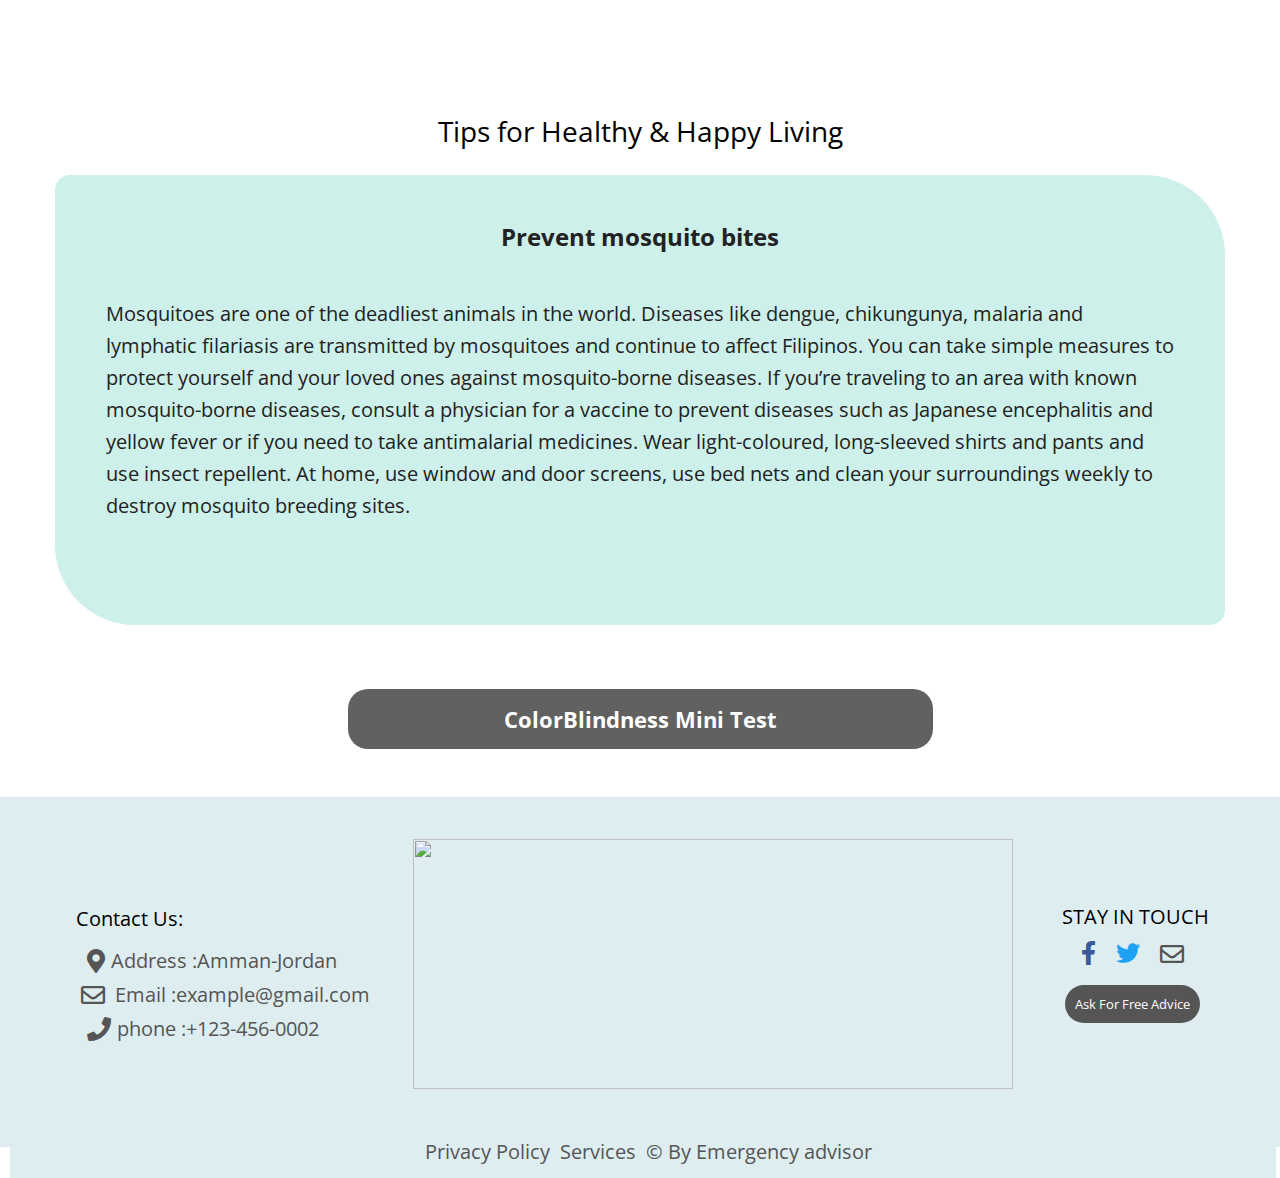
==== commit d71f1402: "footerBackground" ====
--- a/index.html
+++ b/index.html
@@ -184,13 +184,13 @@
           </nav>
           <button class="advice">Ask For Free Advice</button>
         </div>
-      </div>
-      <nav class="privacy">
-        <a href="#">Privacy Policy</a>
-        <a href="#">Services</a>
-        <a href="#">&copy; By Emergency advisor</a>
-      </nav>
+      </div>      
     </div>
+    <nav class="privacy">
+      <a href="#">Privacy Policy</a>
+      <a href="#">Services</a>
+      <a href="#">&copy; By Emergency advisor</a>
+    </nav>
   </footer>
   <script src="./script/home.js"></script>
 </body>
--- a/css/style.css
+++ b/css/style.css
@@ -567,7 +567,7 @@
     text-align: center;
     overflow: hidden;
     position: relative;
-    border-bottom: 5px solid #00325a;
+    border-bottom: 5px solid #28B5B5;
     margin: auto;
     
 }
@@ -588,7 +588,7 @@
     width: 100%;
     height: 100%;
     border-radius: 50%;
-    background: #00325a;
+    background: #28B5B5;
     position: absolute;
     bottom: 135%;
     right: 0;
@@ -1012,3 +1012,37 @@
 nav a:hover {
     color: #00EAD3;
 }
+
+.mv {
+    max-width: 1170px;
+    padding-top: 5rem;
+    margin: auto;
+    display: flex;
+    align-items: center;
+    justify-content: space-between;
+    padding: 2rem 0;
+}
+
+.mv div {
+    display: flex;
+    flex-direction: column;
+    gap: 2rem;
+    max-width: 40%;
+}
+.mv div h3 {
+    text-align: center;
+    font-size: 2.5rem;
+    font-weight: bold;
+    border-bottom: #28B5B5 solid 3px;
+    width: fit-content;
+    margin: auto;
+    padding-bottom: 0.75rem;
+}
+.mv div p {
+    text-align: center;
+    font-size: 1.5rem;
+    line-height: 2rem;
+}
+hr {
+    max-width: 1170px;
+}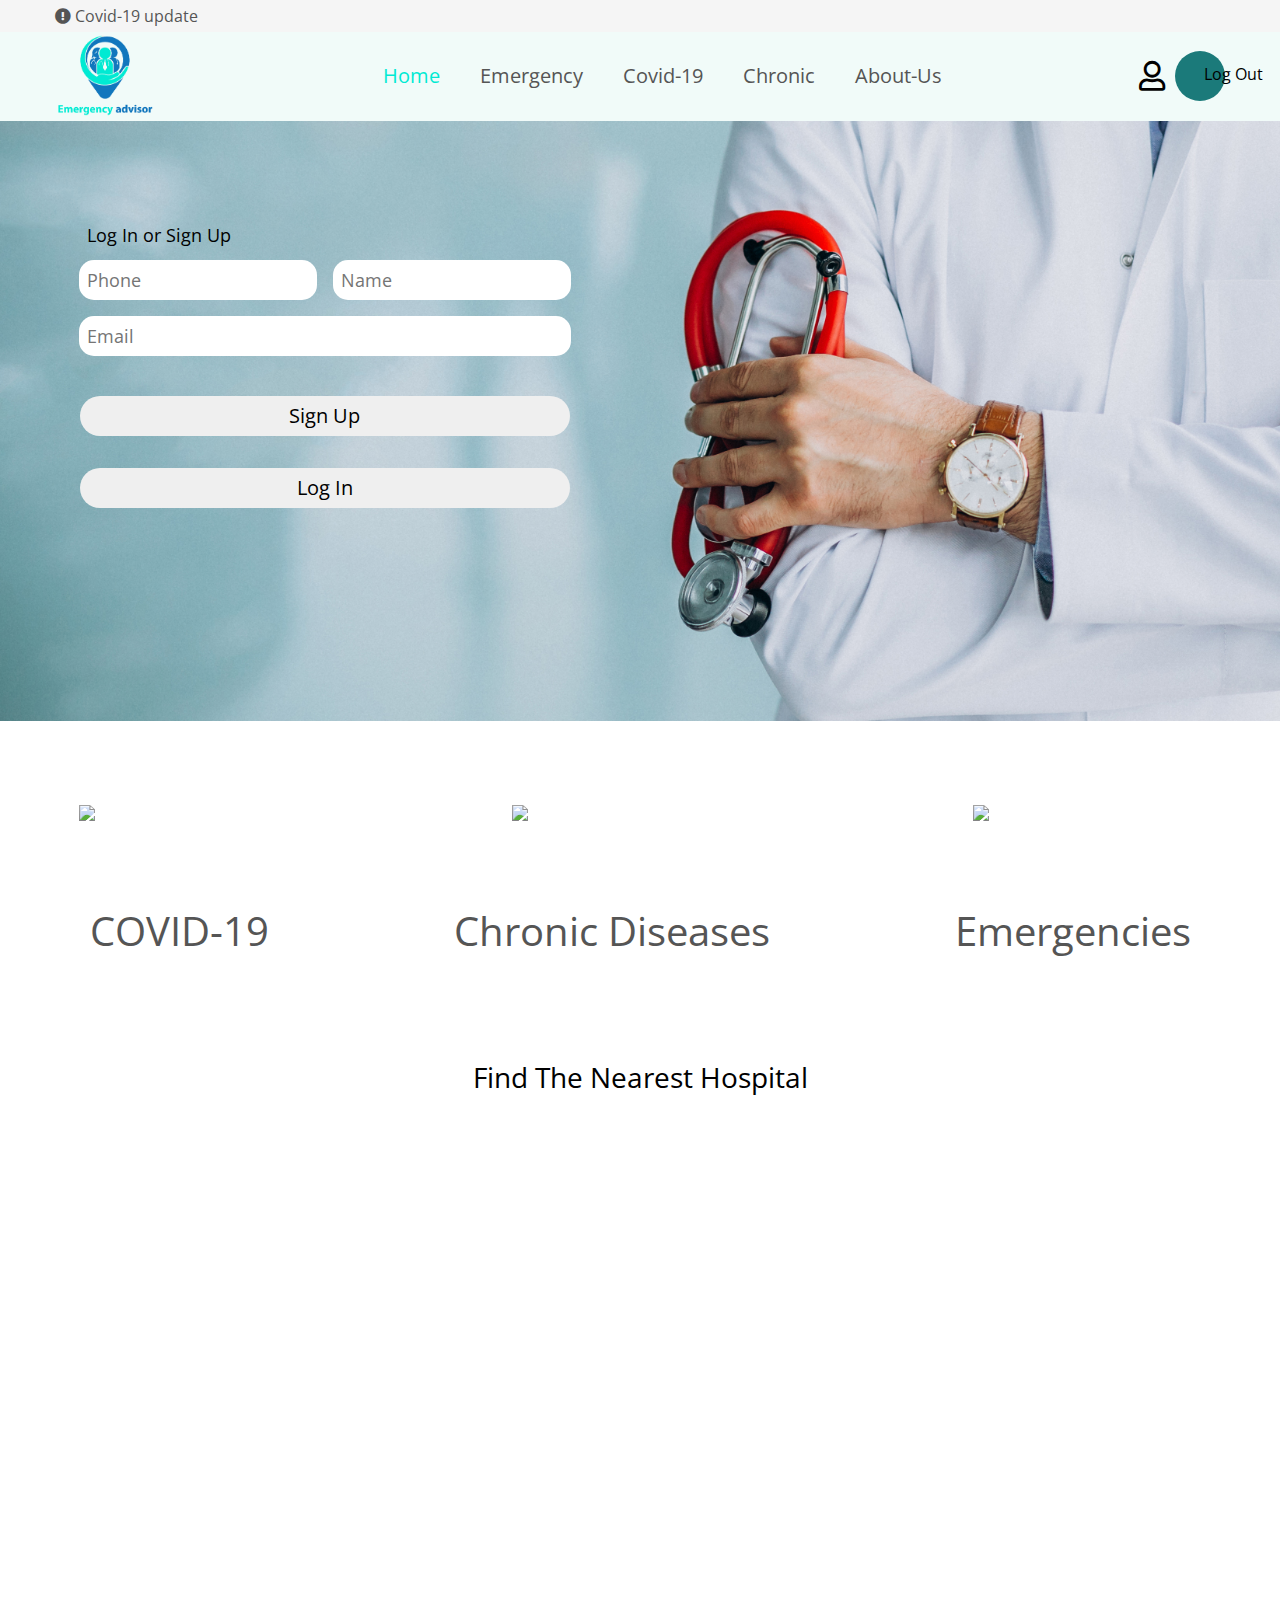
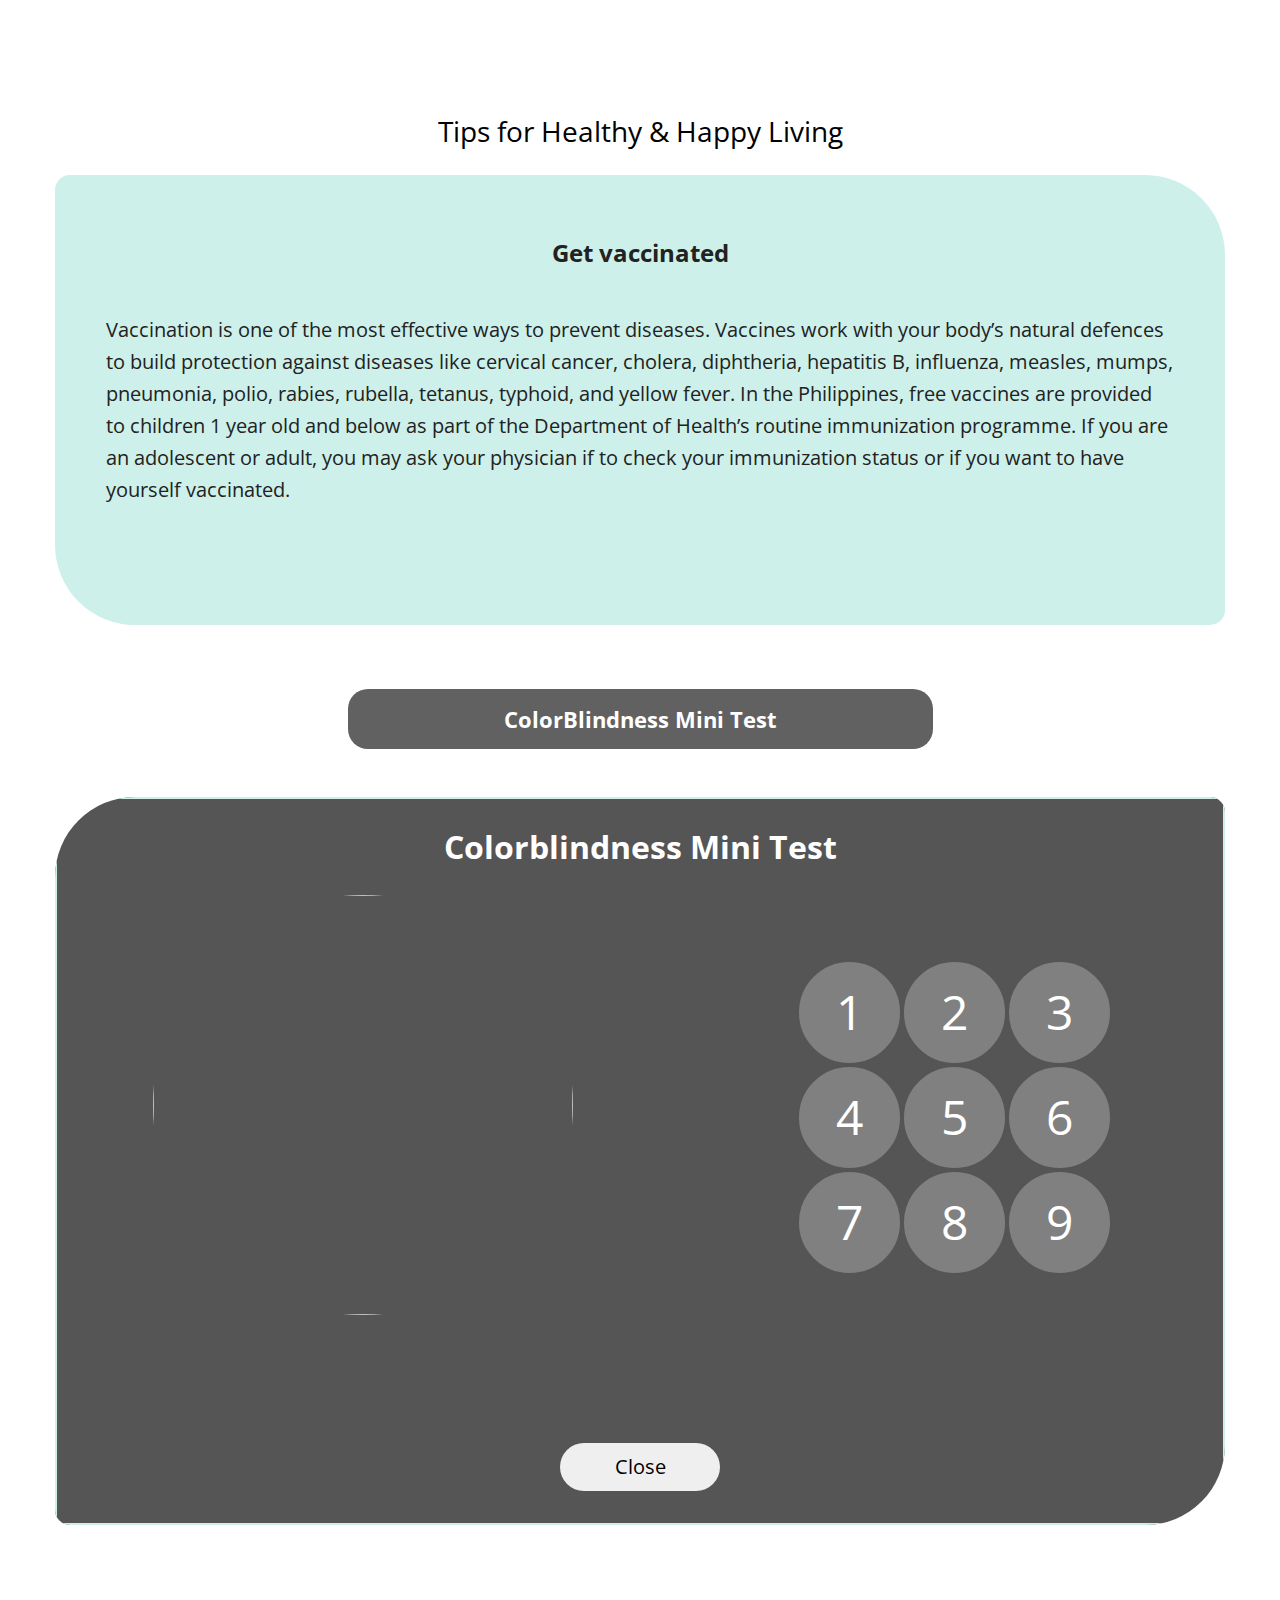
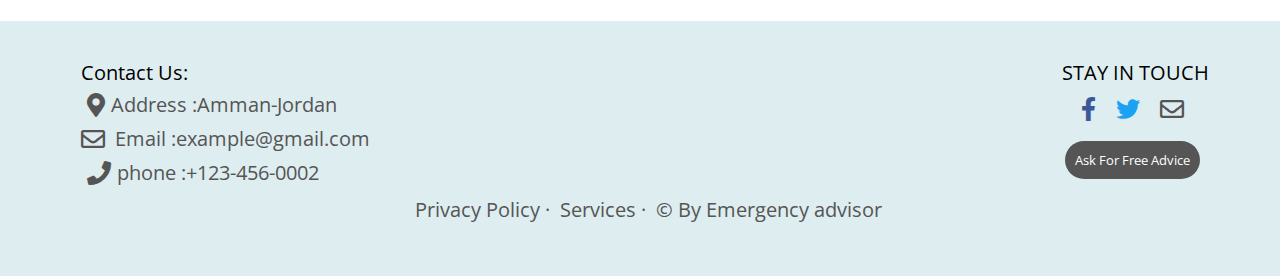
==== commit 9b4e9139: "added the heading animations, but still it does not show up once we reload" ====
--- a/index.html
+++ b/index.html
@@ -12,6 +12,9 @@
   <link href="https://fonts.googleapis.com/css2?family=Open+Sans:wght@300;400&display=swap" rel="stylesheet">
   <link rel="stylesheet" href="./css/reset.css" />
   <link rel="stylesheet" href="./css/style.css" />
+  <link rel="preconnect" href="https://fonts.googleapis.com">
+<link rel="preconnect" href="https://fonts.gstatic.com" crossorigin>
+<link href="https://fonts.googleapis.com/css2?family=Righteous&display=swap" rel="stylesheet">
 </head>
 
 <body>
@@ -43,11 +46,11 @@
   </header>
   <main class="homeMain" id="main">
     <section class="hero" id="hero">
-      <div class="container" id="formAll">
+      <div class="container" id="formAll" ">
         <div class="formCenter">
           <form action="" id="input">
             <fieldset>
-              <legend>Start Consultation</legend>
+              <legend style="margin-left: 0.5rem; margin-bottom: 1rem;">Log In or Sign Up</legend>
               <div class="inputCont" id="signIn">
                 <input name="phone" type="text" placeholder="Phone" id="numr" pattern="\+?[0-9-]+" required/>
                 <input name="name" type="text" placeholder="Name" id="name" pattern="\w[a-zA-Z ]+" required/>
@@ -58,6 +61,7 @@
           </form>
           <button class="signUp " style="margin: 1rem;" id="signUp" onclick="signup()">Sign Up</button>
             <button class="signUp login" style="margin: 1rem;" id="logIn" onclick="login()">Log In</button>
+            <p id="logMessage">hello</p>
         </div>
       </div>
     </section>
@@ -187,8 +191,8 @@
       </div>      
     </div>
     <nav class="privacy">
-      <a href="#">Privacy Policy</a>
-      <a href="#">Services</a>
+      <a href="#">Privacy Policy &middot; </a>
+      <a href="#">Services &middot; </a>
       <a href="#">&copy; By Emergency advisor</a>
     </nav>
   </footer>
--- a/css/style.css
+++ b/css/style.css
@@ -84,6 +84,7 @@
     align-items: flex-start;
     justify-content: space-between;
     width: fit-content;
+
 }
 .hero form fieldset, .formCenter form{
     font-size: 20px;
@@ -697,9 +698,9 @@
     align-items: center;
     flex-direction: row;
     background-color: #DEEDF0;
-    margin-top: 20px;
+    margin-top: 10px;
     padding: 10px;
-    height: 350px;
+    height: 255px;
     position:relative;
     bottom:0;
     left:0;
@@ -709,7 +710,7 @@
 .mainFooter {
     display: flex;
     justify-content: space-between;
-    align-items: center;
+    align-items: flex-start;
     margin: 1rem;
     margin-top: 2rem;
 }
@@ -749,7 +750,7 @@
     font-size: 24px;
 }
 .privacy {
-    height: 70px;
+    height: 35px;
     display: flex;
     justify-content:center;
     align-items: flex-end;    
@@ -765,13 +766,15 @@
     display: flex;
     align-items: flex-start;
     flex-direction: column;
+    justify-content: center;
 
-    justify-content: center;
 }
 
 .contact-information h3 {
-    padding: 10px 5px;
+    padding: 0px 10px 0px 10px;
     margin: 10px 0;
+    margin-top: 0;
+    
 }
 .address, .email, .phone {
     display: flex;
@@ -1045,4 +1048,38 @@
 }
 hr {
     max-width: 1170px;
+}
+.afterEffect:after {
+    content: '';
+    position: absolute;
+    top: 94px;
+    left: 0;
+    width: 596px;
+    height: 10px;
+    background-color: rgb(255,0,0);
+}
+#logMessage {
+    /* outline: solid red ; */
+    width: 500.36px;
+    height: 100px;
+    margin-left: 2rem;
+    text-align: center;
+    margin-top: 1rem;
+    font-size: 1.5rem;
+    color: red;
+    font-weight: bold;
+}
+#up, #down {
+    position: fixed;
+    cursor: pointer;
+}
+#down {
+    top: 140px;
+    right: 20px;
+    z-index: 1;
+}
+#up {
+    bottom: 140px;
+    right: 20px;
+    z-index: 1;
 }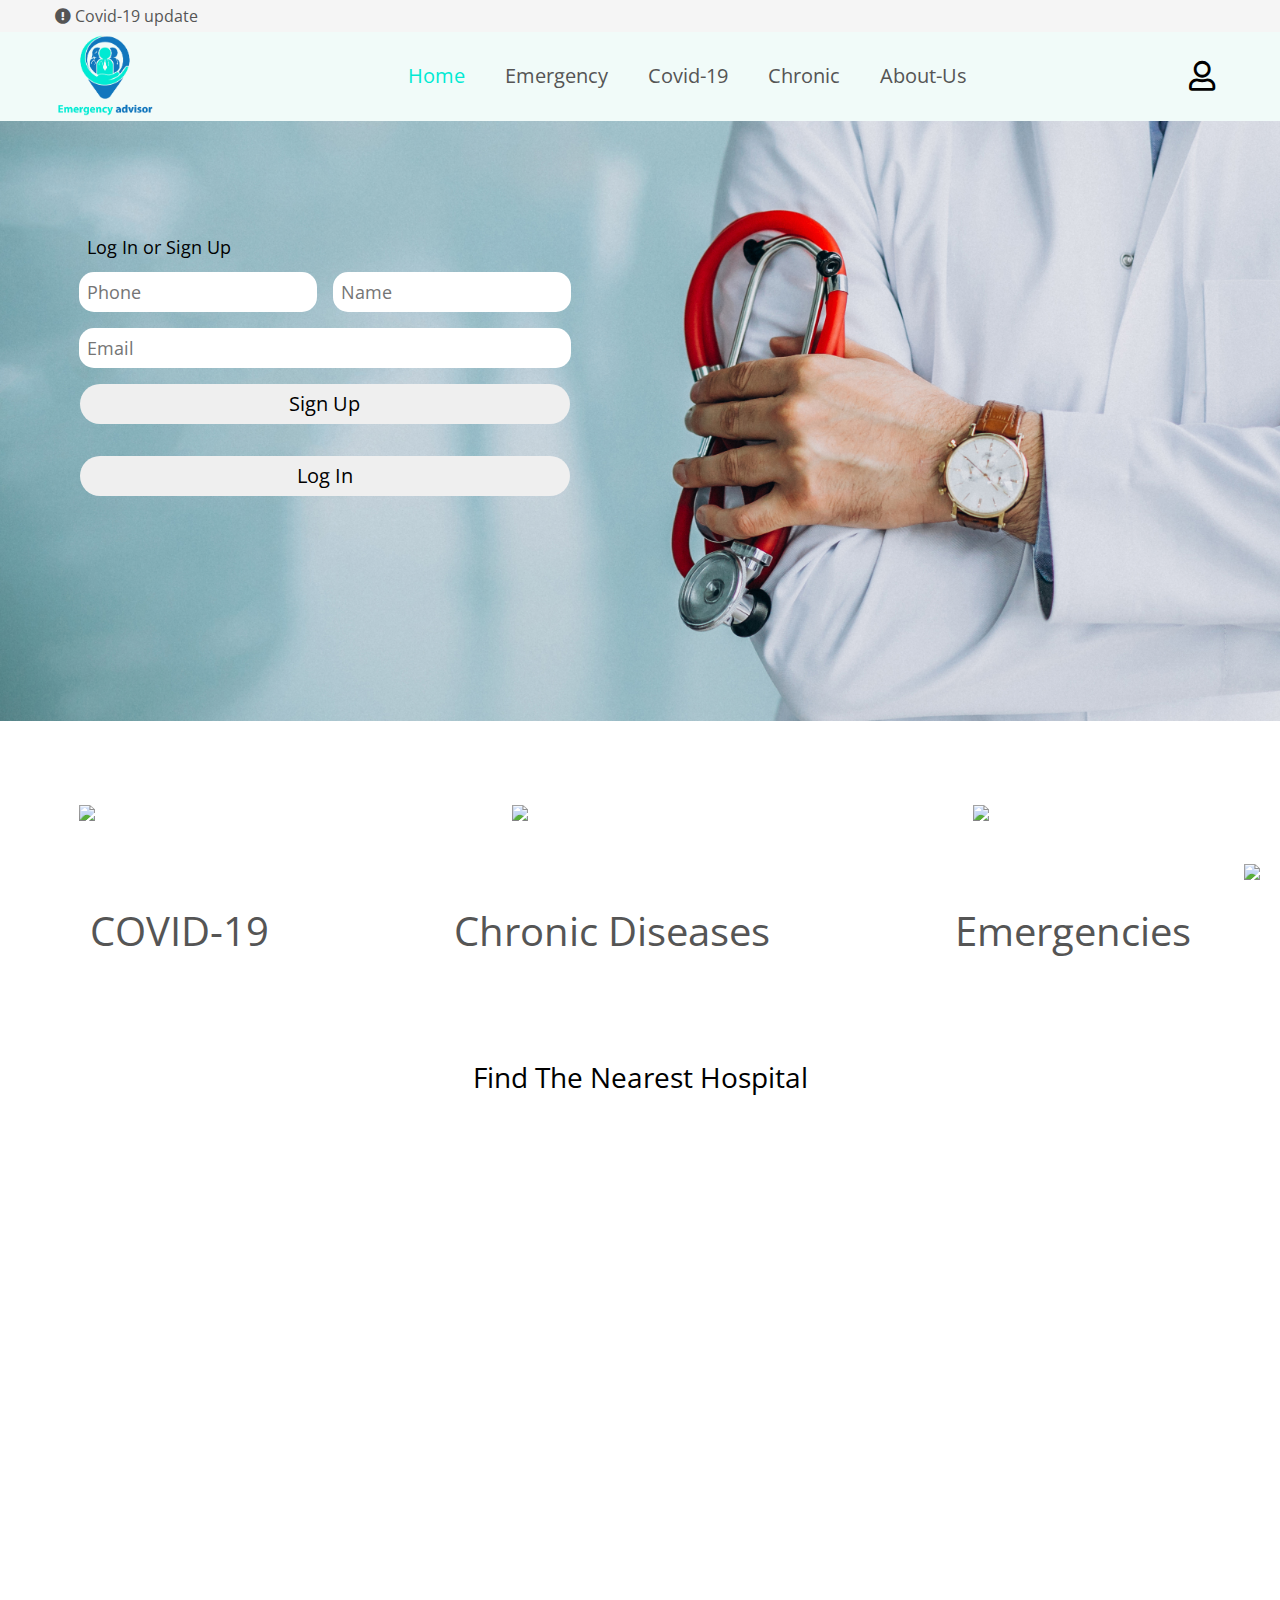
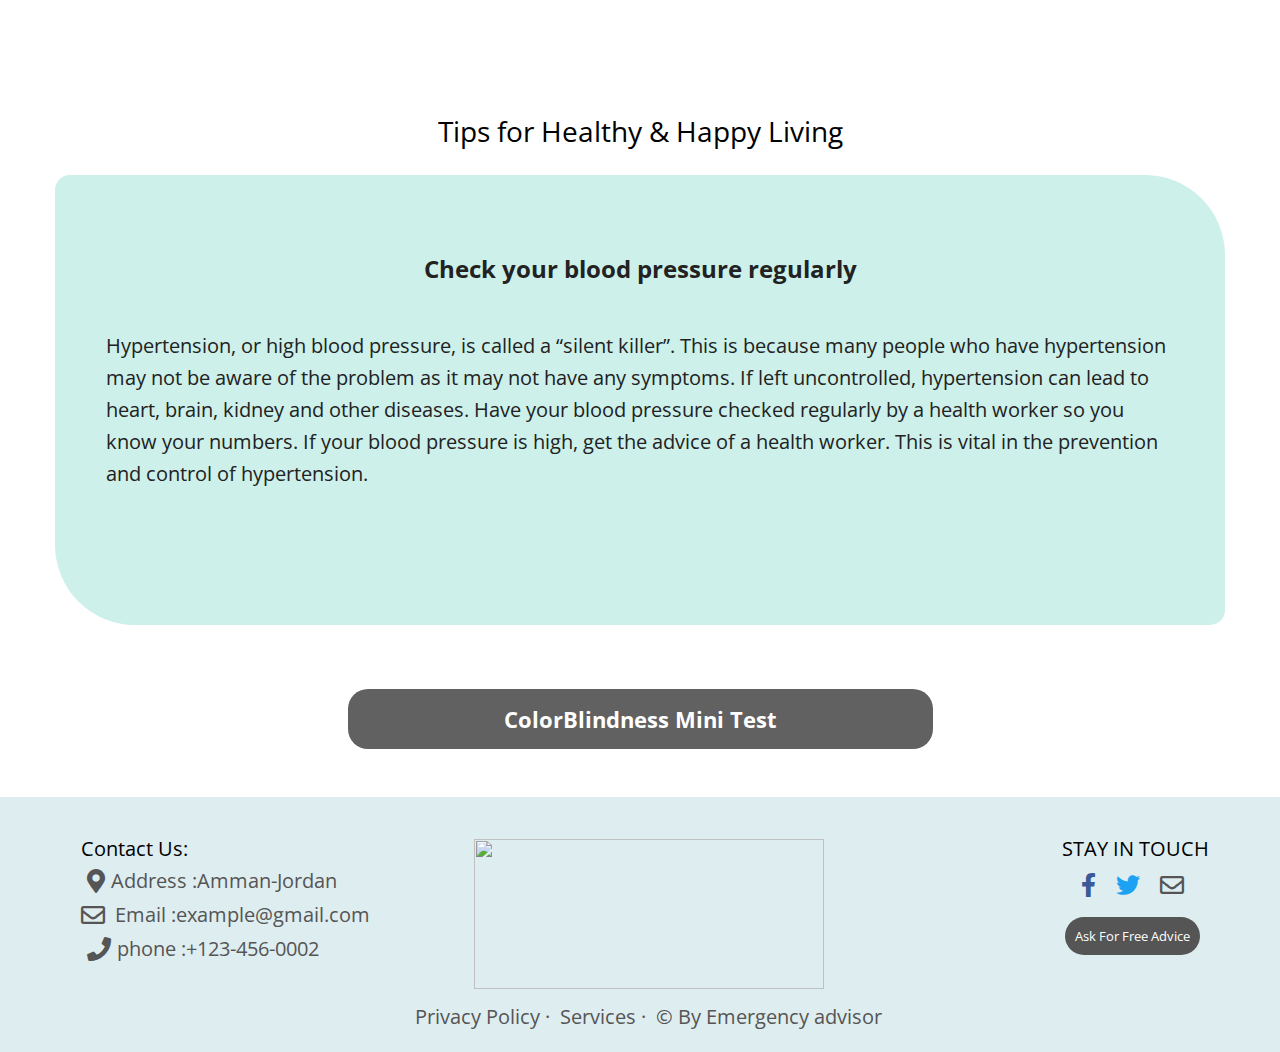
==== commit e2ff0b92: "fixed all the bugs, like literally this time :)" ====
--- a/index.html
+++ b/index.html
@@ -18,6 +18,7 @@
 </head>
 
 <body>
+  <img id="up" onclick="goUp()" src="https://img.icons8.com/ios-filled/50/28B5B5/circled-chevron-up.png"/>
   <header>
     <div class="covid">
       <div class="container">
@@ -109,7 +110,7 @@
                 background: none !important;
                 height: 500px;
                 width: 100%;
-                border-radius: 15px;
+                border-radius: 15px ;
               }
             </style>
           </div>
--- a/css/style.css
+++ b/css/style.css
@@ -1079,7 +1079,13 @@
     z-index: 1;
 }
 #up {
-    bottom: 140px;
+    bottom: 20px;
     right: 20px;
     z-index: 1;
+}
+.placeholder::placeholder {
+    color: white;
+}
+#input {
+    padding-bottom: 0;
 }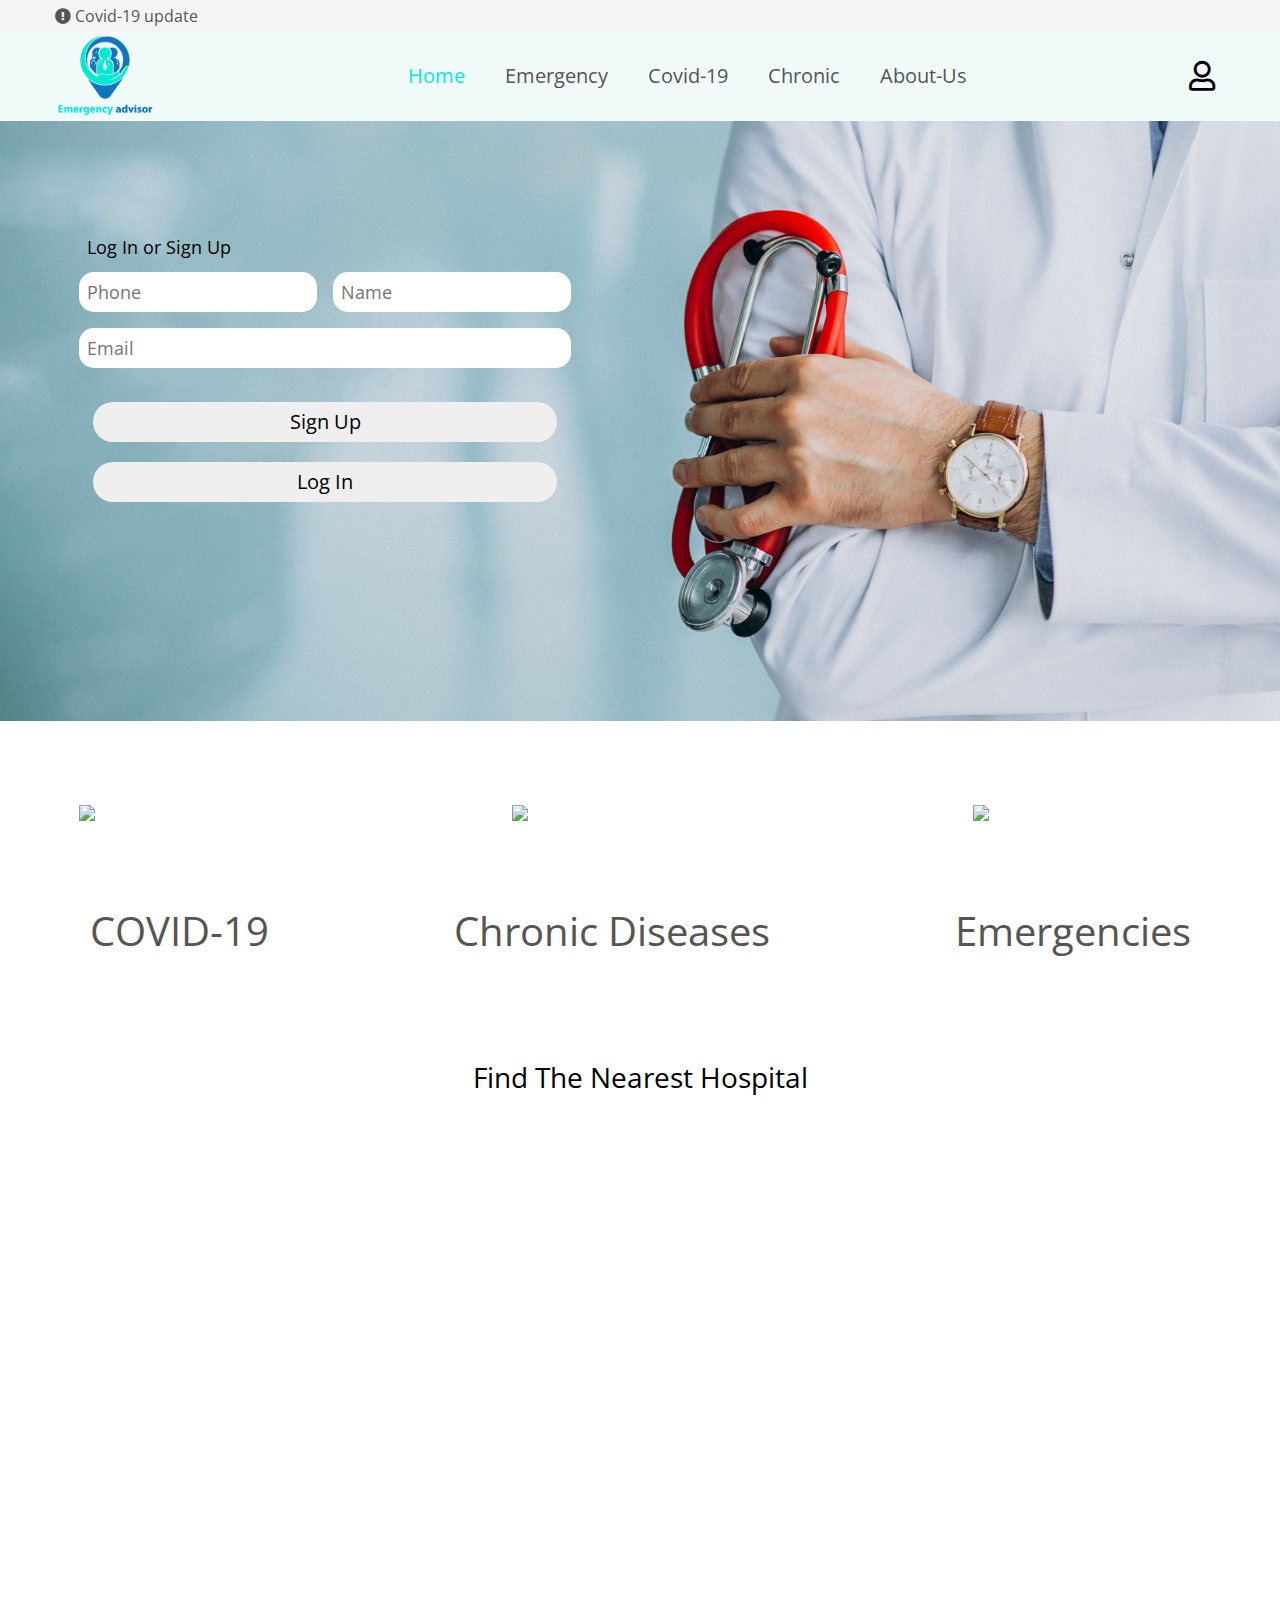
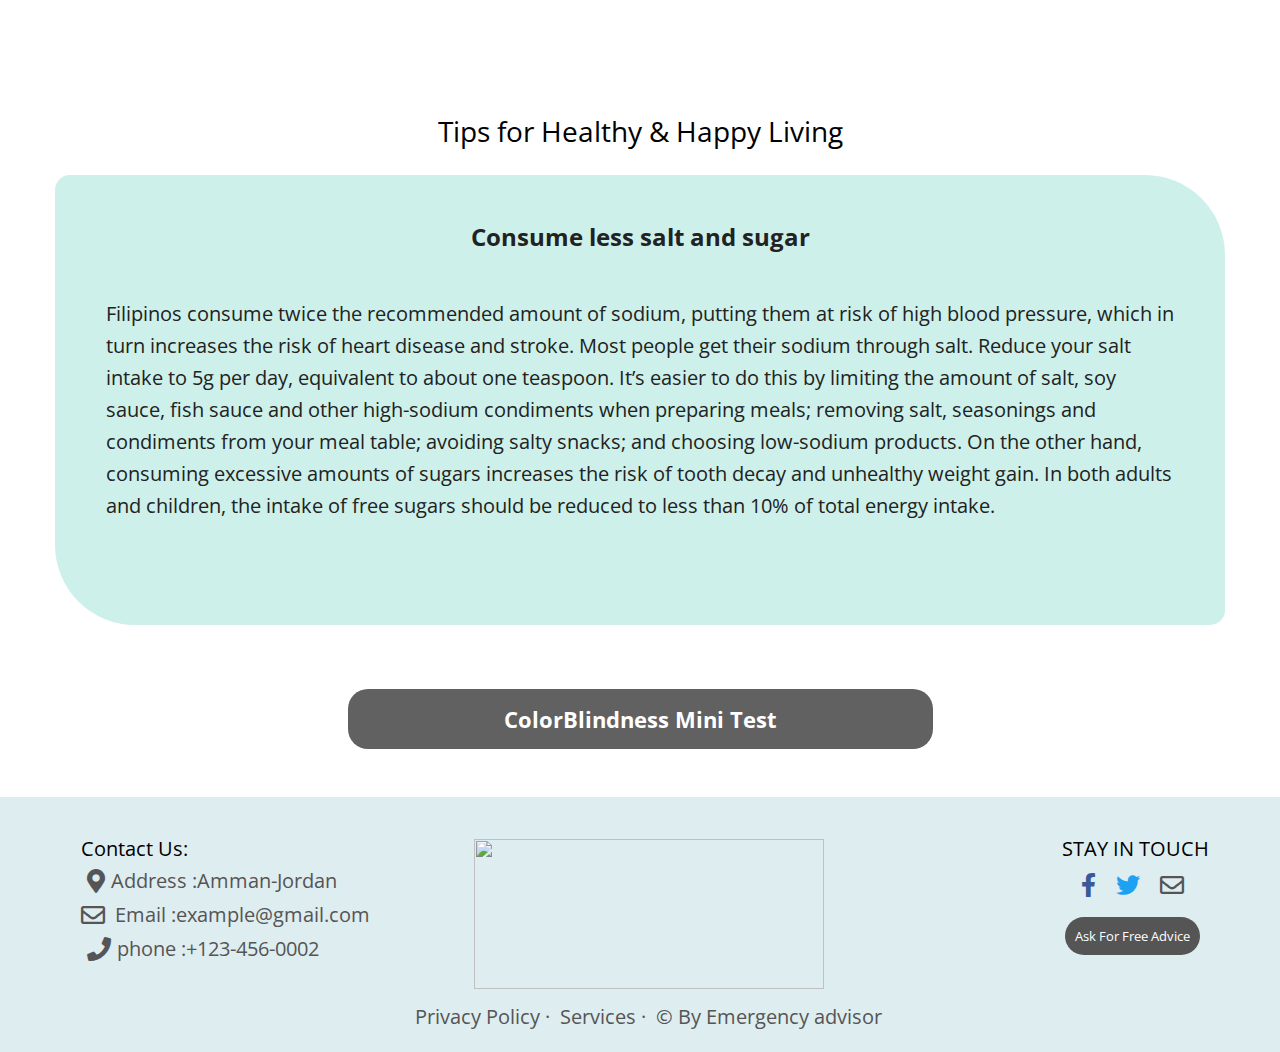
==== commit 9a29a975: "style" ====
--- a/index.html
+++ b/index.html
@@ -18,7 +18,6 @@
 </head>
 
 <body>
-  <img id="up" onclick="goUp()" src="https://img.icons8.com/ios-filled/50/28B5B5/circled-chevron-up.png"/>
   <header>
     <div class="covid">
       <div class="container">
@@ -60,8 +59,8 @@
               
             </fieldset>
           </form>
-          <button class="signUp " style="margin: 1rem;" id="signUp" onclick="signup()">Sign Up</button>
-            <button class="signUp login" style="margin: 1rem;" id="logIn" onclick="login()">Log In</button>
+          <button class="signUp "  id="signUp" onclick="signup()">Sign Up</button>
+            <button class="signUp login"  id="logIn" onclick="login()">Log In</button>
             <p id="logMessage">hello</p>
         </div>
       </div>
@@ -110,7 +109,7 @@
                 background: none !important;
                 height: 500px;
                 width: 100%;
-                border-radius: 15px ;
+                border-radius: 15px;
               }
             </style>
           </div>
--- a/css/style.css
+++ b/css/style.css
@@ -81,7 +81,7 @@
 .hero .formCenter {
     display: flex;
     flex-direction: column;
-    align-items: flex-start;
+   
     justify-content: space-between;
     width: fit-content;
 
@@ -113,6 +113,7 @@
     display: flex;
     justify-content: space-between;
     gap: 1rem;
+    align-items: center;
 }
 .signUp, .login  {
     height: 40px;
@@ -122,8 +123,9 @@
     font-size: 20px;
     transition: all 200ms ease-in-out;
     width: 100%;
-    width: 90.7%;
-    align-self: center;
+    width: 463.2px;
+    margin: 10px auto;
+    
 }
 /* .login {
     width: 90.7%;
@@ -1079,13 +1081,7 @@
     z-index: 1;
 }
 #up {
-    bottom: 20px;
+    bottom: 140px;
     right: 20px;
     z-index: 1;
-}
-.placeholder::placeholder {
-    color: white;
-}
-#input {
-    padding-bottom: 0;
 }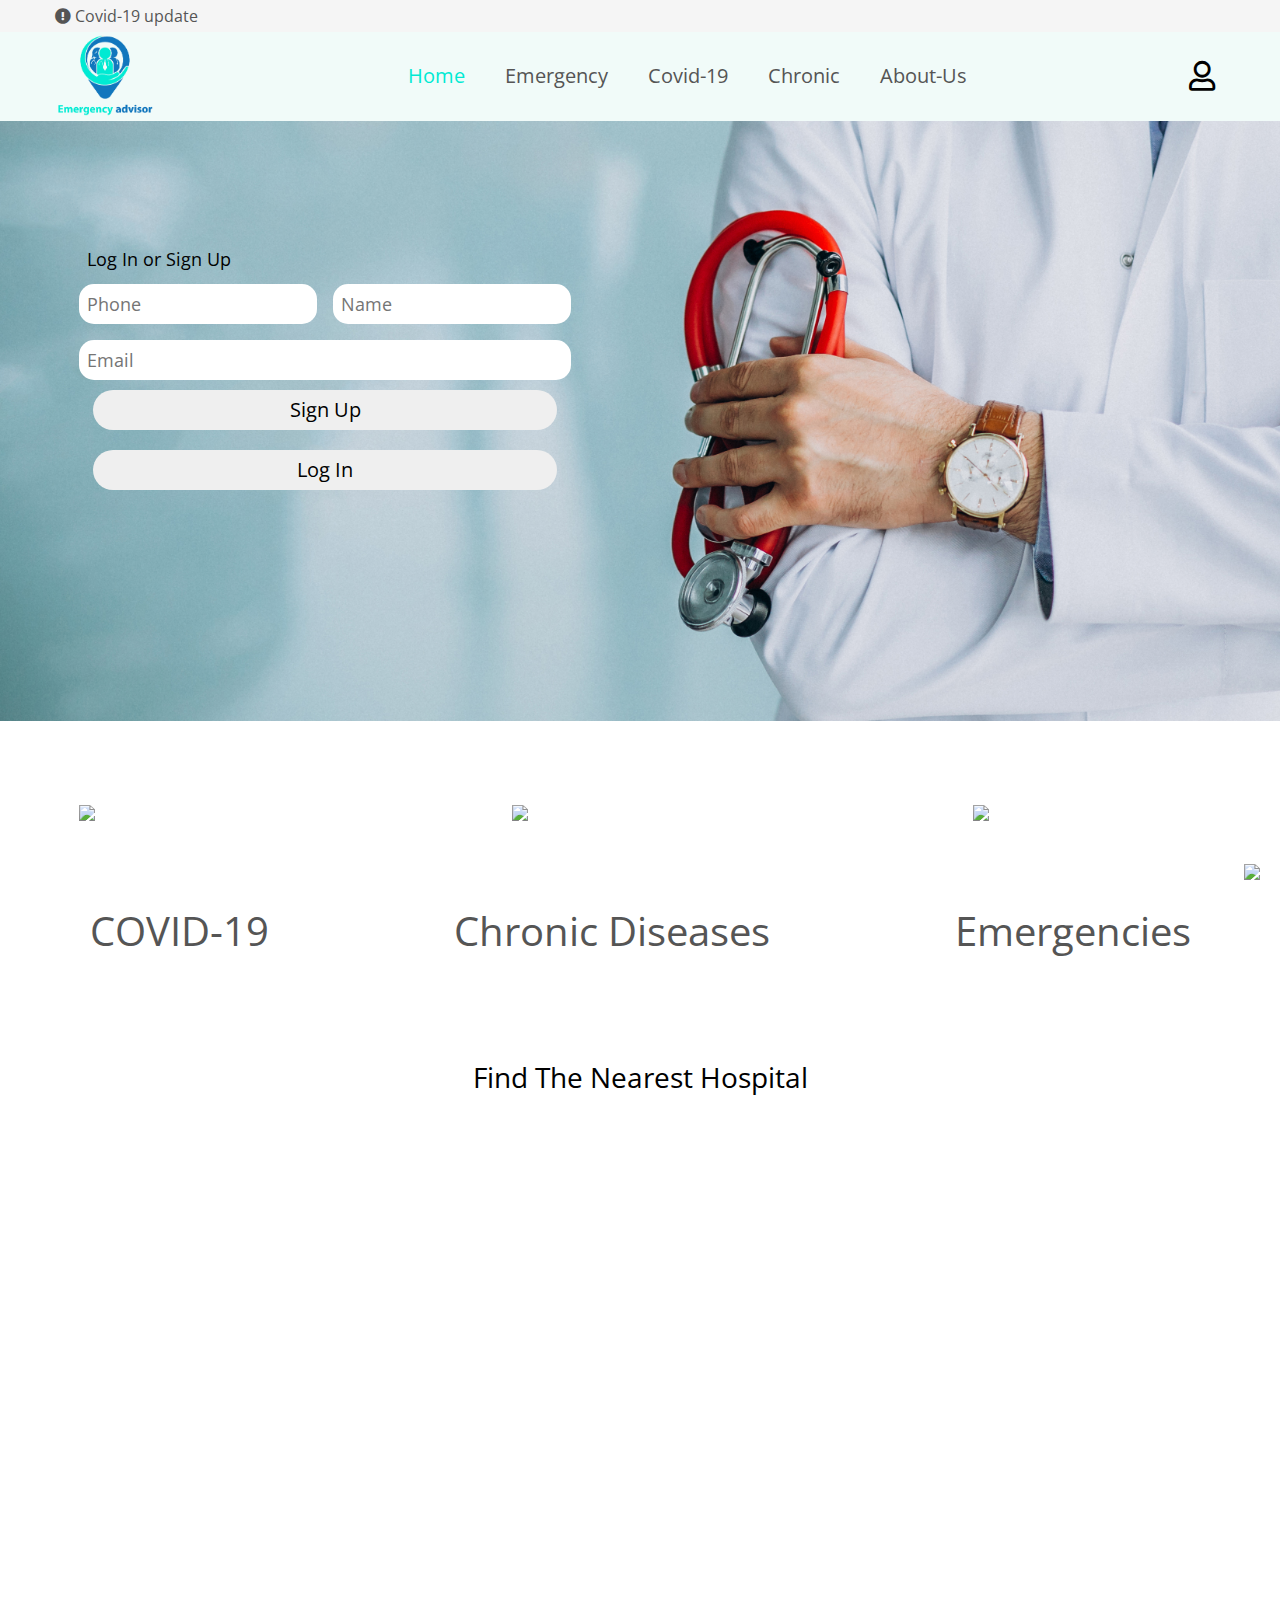
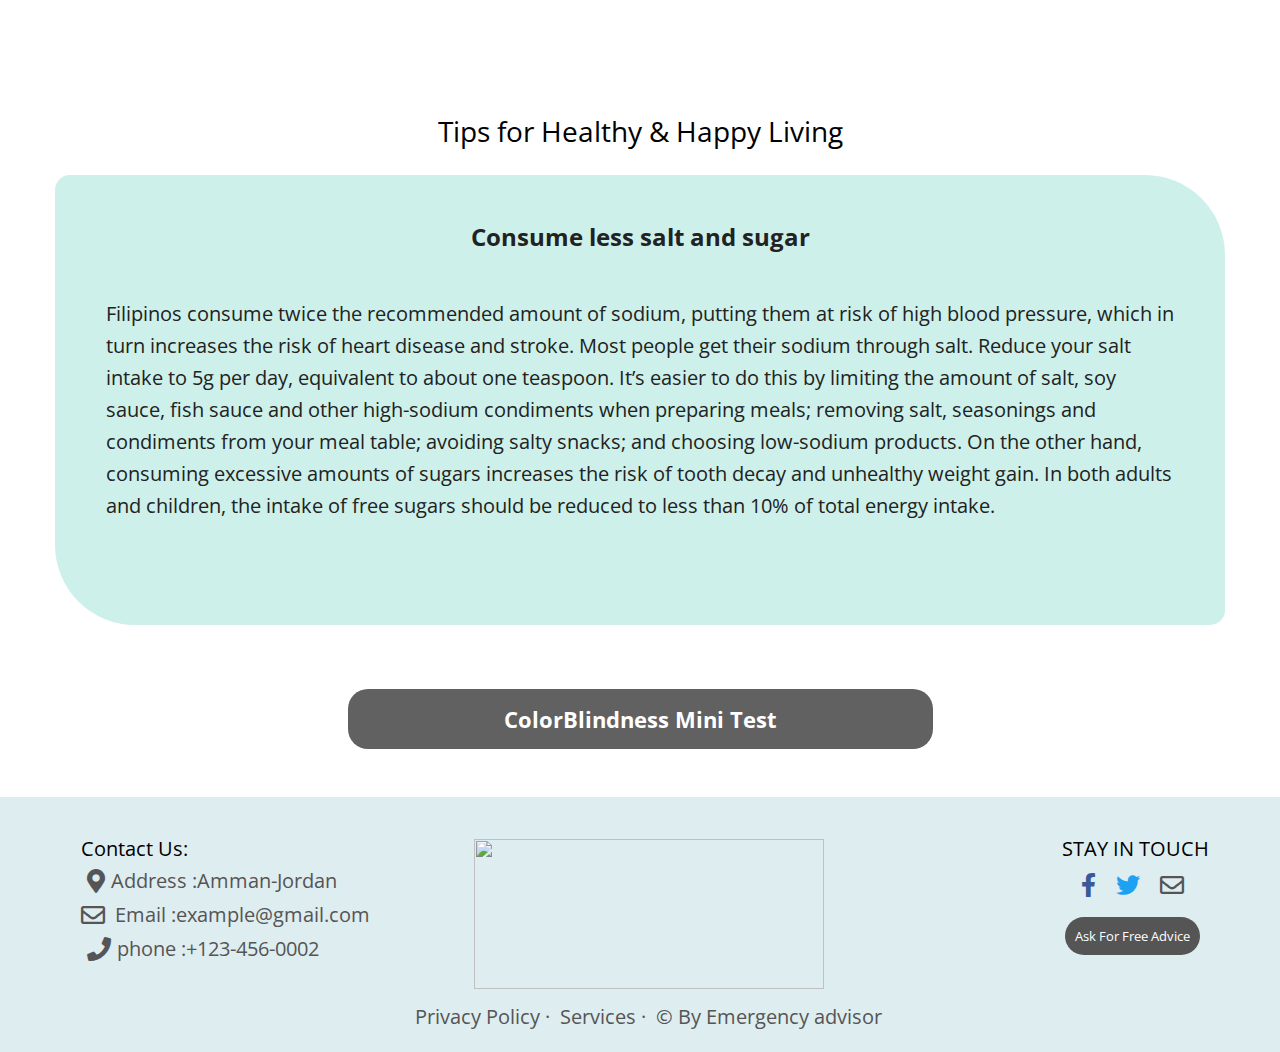
==== commit efc343c9: "Merge pull request #58 from anti-devs/style1" ====
--- a/index.html
+++ b/index.html
@@ -18,6 +18,7 @@
 </head>
 
 <body>
+  <img id="up" onclick="goUp()" src="https://img.icons8.com/ios-filled/50/28B5B5/circled-chevron-up.png"/>
   <header>
     <div class="covid">
       <div class="container">
@@ -109,7 +110,7 @@
                 background: none !important;
                 height: 500px;
                 width: 100%;
-                border-radius: 15px;
+                border-radius: 15px ;
               }
             </style>
           </div>
--- a/css/style.css
+++ b/css/style.css
@@ -1081,7 +1081,13 @@
     z-index: 1;
 }
 #up {
-    bottom: 140px;
+    bottom: 20px;
     right: 20px;
     z-index: 1;
+}
+.placeholder::placeholder {
+    color: white;
+}
+#input {
+    padding-bottom: 0;
 }